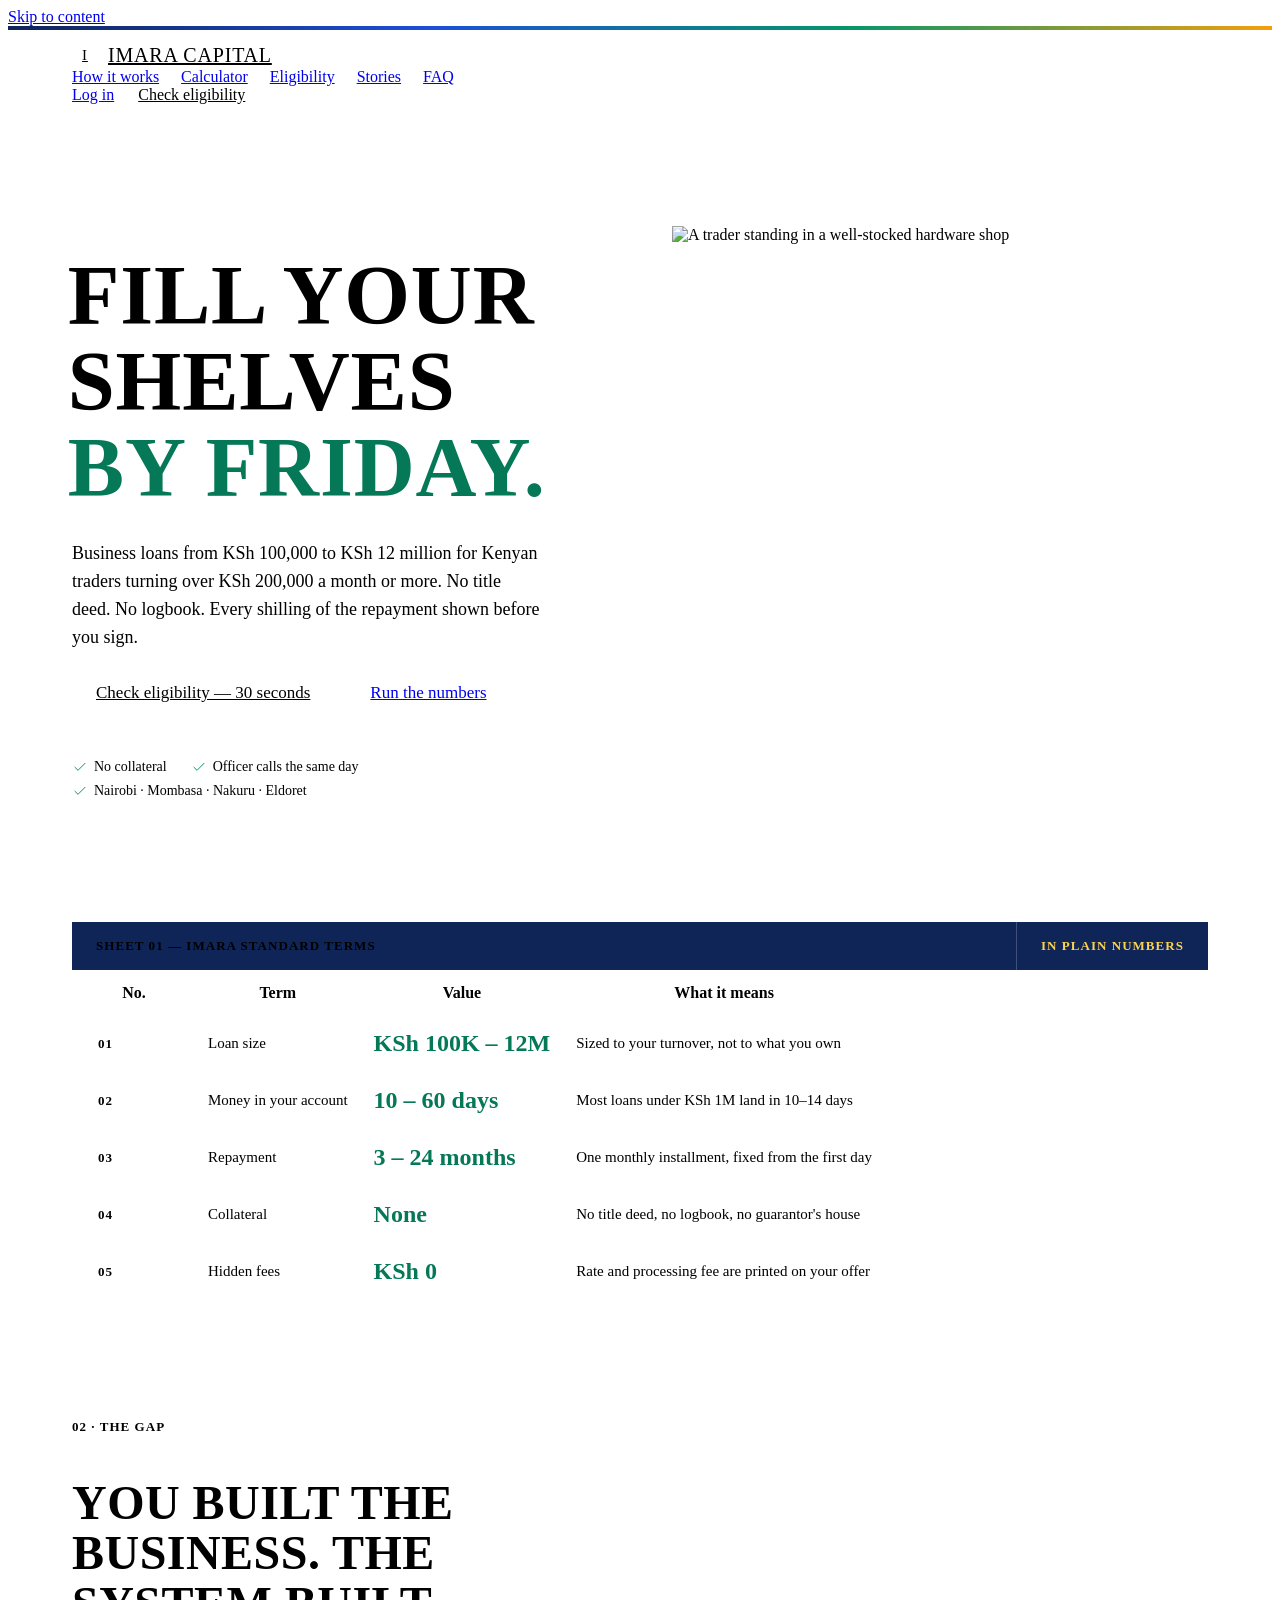
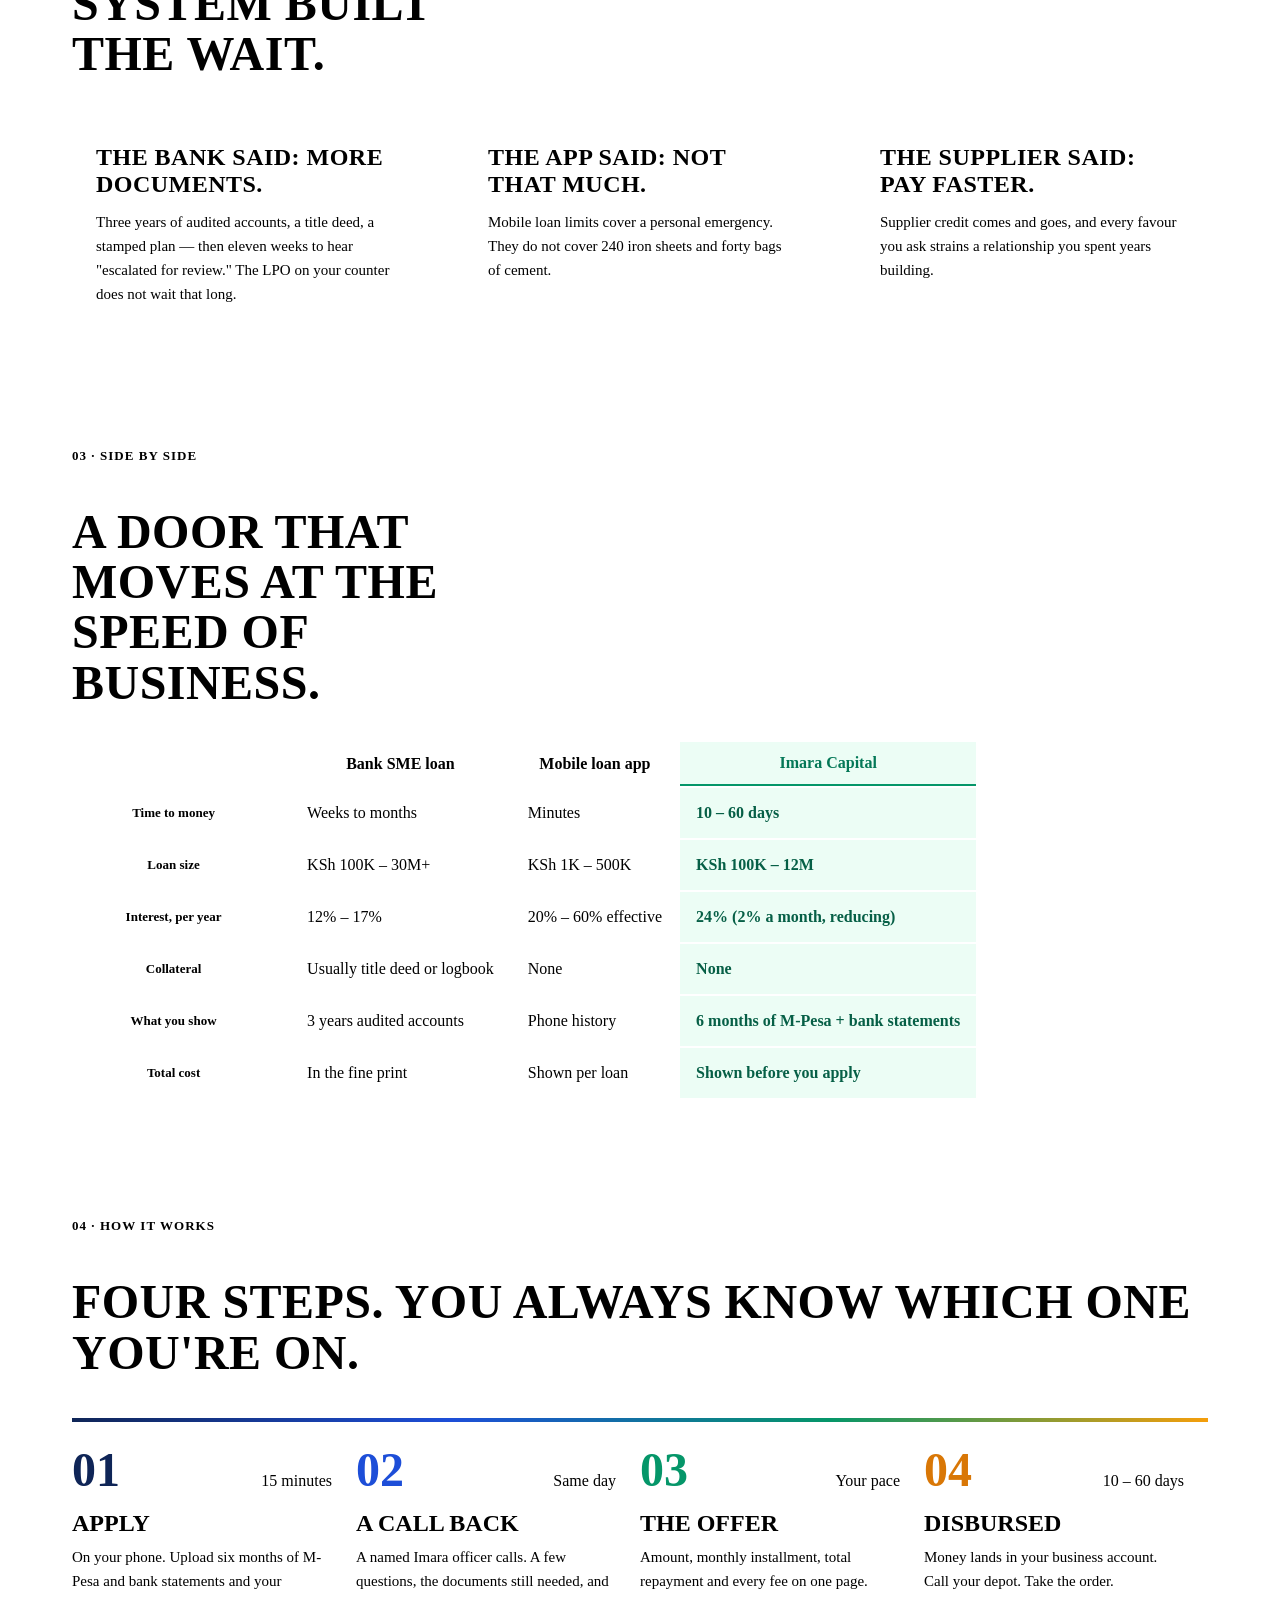
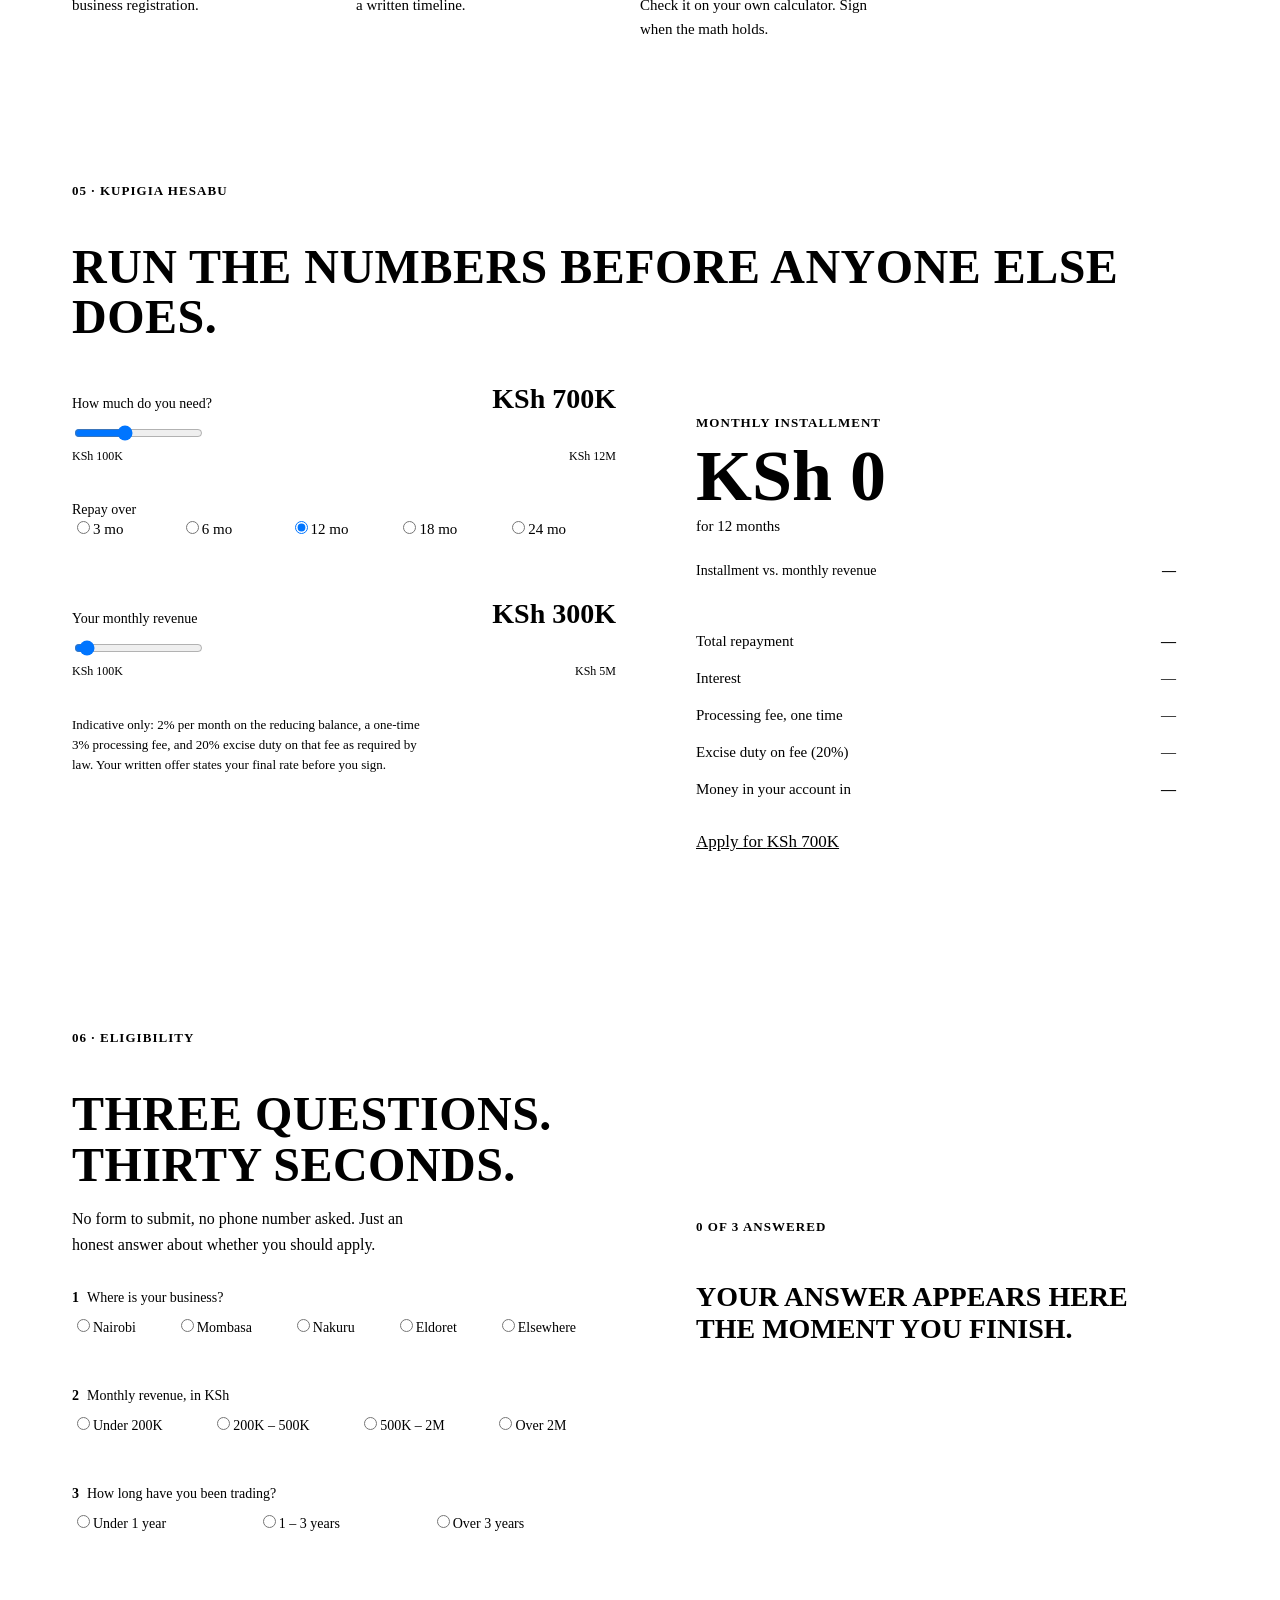
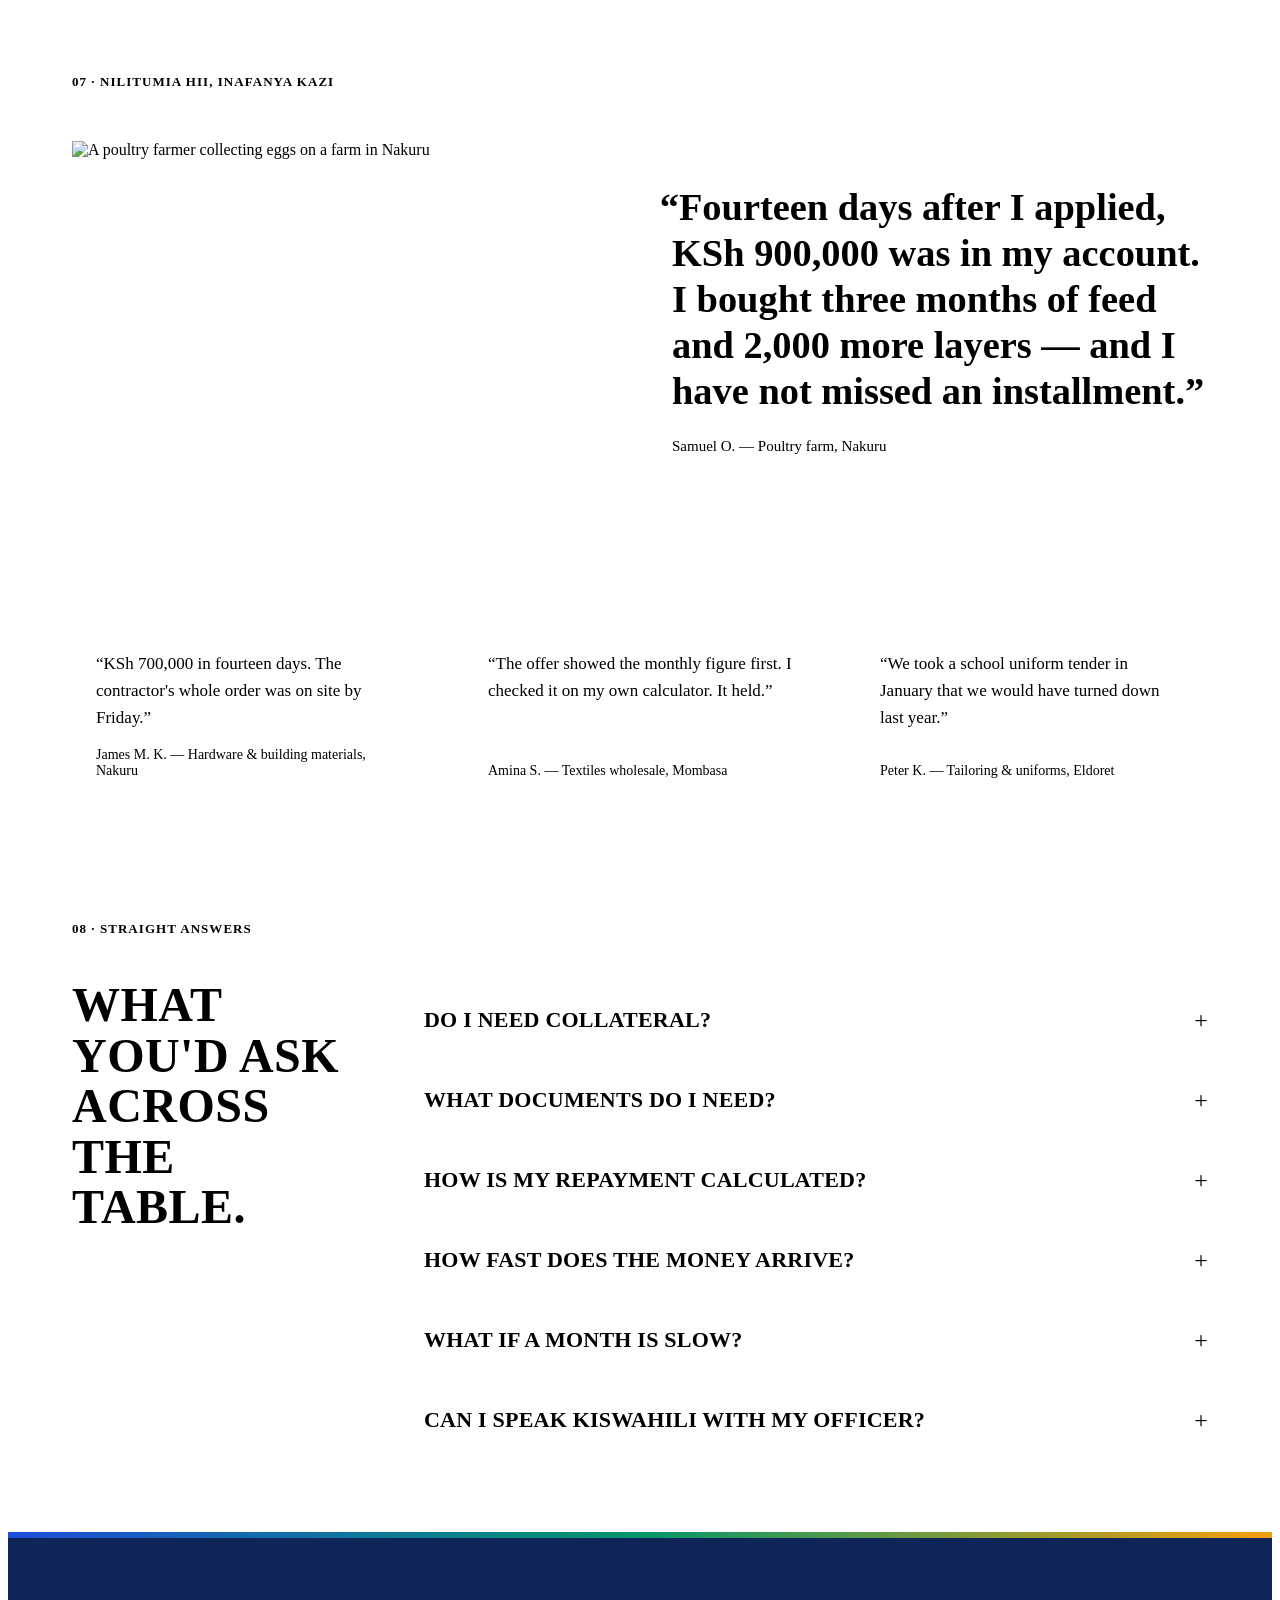
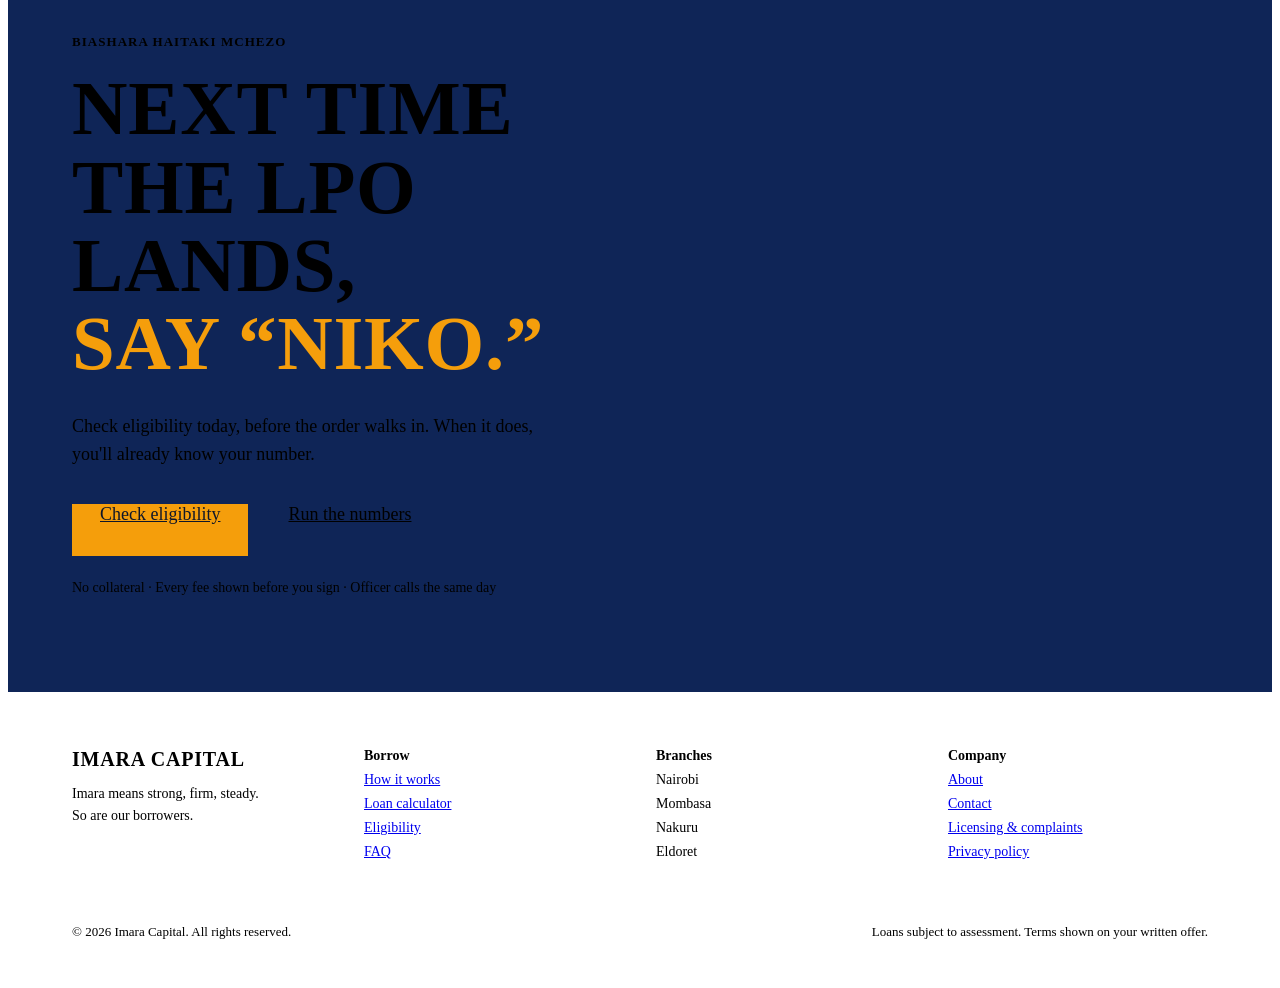
==== public/index.html @ 8fe32e84 "Add Imara Capital landing page for Netlify Static build of the "Imara Capital Landing" Claude Design" ====
<!doctype html>
<html lang="en-KE">
<head>
<meta charset="utf-8">
<meta name="viewport" content="width=device-width, initial-scale=1">
<title>Imara Capital — Business loans for Kenyan SMEs</title>
<meta name="description" content="Business loans from KSh 100,000 to KSh 12 million for Kenyan traders. No title deed, no logbook. Money in 10–60 days, every fee shown before you sign.">
<meta name="theme-color" content="#0F2557">
<link rel="icon" href="/favicon.svg" type="image/svg+xml">
<meta property="og:type" content="website">
<meta property="og:site_name" content="Imara Capital">
<meta property="og:title" content="Imara Capital — Fill your shelves by Friday">
<meta property="og:description" content="Business loans from KSh 100,000 to KSh 12 million for Kenyan traders. No collateral. Every fee shown before you sign.">
<meta property="og:image" content="/assets/img/story.jpg">
<meta name="twitter:card" content="summary_large_image">
<link rel="preconnect" href="https://fonts.googleapis.com">
<link rel="preconnect" href="https://fonts.gstatic.com" crossorigin>
<link rel="stylesheet" href="https://fonts.googleapis.com/css2?family=Barlow:wght@400;500;700&family=Barlow+Condensed:wght@400;600&display=swap">
<link rel="stylesheet" href="/assets/css/industry.css">
<link rel="stylesheet" href="/assets/css/site.css">
<script src="/assets/js/main.js" defer></script>
</head>
<body>
<a class="skip-link" href="#main">Skip to content</a>
<div aria-hidden="true" style="height:4px;background:linear-gradient(90deg,#0F2557,#1D4ED8,#059669,#F59E0B)"></div>
<header>
<nav class="nav" aria-label="Main navigation" style="position:sticky;top:0;z-index:20;background:var(--color-bg);border-bottom:1px solid var(--color-divider);flex-wrap:wrap;row-gap:8px;padding:12px clamp(20px,5vw,72px)">
  <a href="#main" class="nav-brand" style="display:flex;align-items:center;gap:10px;font-size:20px;letter-spacing:0.04em;text-transform:uppercase;color:var(--color-text)">
    <span aria-hidden="true" style="display:grid;place-items:center;width:26px;height:26px;border:1px solid var(--color-text);font-size:15px;line-height:1">I</span>
    <span>Imara Capital</span>
  </a>
  <div style="display:flex;flex-wrap:wrap;gap:6px 22px;align-items:center">
    <a href="#how">How it works</a>
    <a href="#calculator">Calculator</a>
    <a href="#eligibility">Eligibility</a>
    <a href="#stories">Stories</a>
    <a href="#faq">FAQ</a>
  </div>
  <div style="display:flex;gap:8px;align-items:center">
    <a href="#" class="btn btn-ghost" style="min-height:40px">Log in</a>
    <a href="#eligibility" class="btn btn-primary blueprint" style="min-height:40px;color:var(--color-bg);padding-inline:16px"><i class="corner tl"></i><i class="corner tr"></i><i class="corner bl"></i><i class="corner br"></i>Check eligibility</a>
  </div>
</nav>
</header>

<main id="main" style="max-width:1200px;margin:0 auto;padding:0 clamp(20px,5vw,72px)">

  <section id="top" style="scroll-margin-top:80px;display:grid;grid-template-columns:repeat(auto-fit,minmax(min(100%,440px),1fr));gap:48px clamp(32px,5vw,80px);align-items:center;padding:88px 0 72px">
    <div>
      <h1 style="font-family:var(--font-heading);font-weight:600;font-size:clamp(46px,6.6vw,92px);line-height:1.02;letter-spacing:0.01em;text-transform:uppercase;margin:0 0 0 -0.05em">
        <span style="display:block">Fill your shelves</span>
        <span style="display:block;color:#047857">by Friday.</span>
      </h1>
      <p style="font-size:18px;line-height:28px;max-width:52ch;margin:28px 0 0;color:color-mix(in srgb,var(--color-text) 82%,transparent)">Business loans from KSh 100,000 to KSh 12 million for Kenyan traders turning over KSh 200,000 a month or more. No title deed. No logbook. Every shilling of the repayment shown before you sign.</p>
      <div style="display:flex;flex-wrap:wrap;gap:12px;margin-top:32px">
        <a href="#eligibility" class="btn btn-primary blueprint" style="min-height:48px;font-size:17px;padding:0 24px;color:var(--color-bg)"><i class="corner tl"></i><i class="corner tr"></i><i class="corner bl"></i><i class="corner br"></i>Check eligibility — 30 seconds</a>
        <a href="#calculator" class="btn btn-secondary" style="min-height:48px;font-size:17px;padding:0 24px">Run the numbers</a>
      </div>
      <ul style="list-style:none;padding:0;margin:28px 0 0;display:flex;flex-wrap:wrap;gap:8px 24px;font-size:14px;color:color-mix(in srgb,var(--color-text) 72%,transparent)">
        <li style="display:flex;align-items:center;gap:6px"><svg width="16" height="16" viewBox="0 0 24 24" fill="none" stroke="#059669" stroke-width="1.5" aria-hidden="true"><path d="M20 6 9 17l-5-5"></path></svg>No collateral</li>
        <li style="display:flex;align-items:center;gap:6px"><svg width="16" height="16" viewBox="0 0 24 24" fill="none" stroke="#059669" stroke-width="1.5" aria-hidden="true"><path d="M20 6 9 17l-5-5"></path></svg>Officer calls the same day</li>
        <li style="display:flex;align-items:center;gap:6px"><svg width="16" height="16" viewBox="0 0 24 24" fill="none" stroke="#059669" stroke-width="1.5" aria-hidden="true"><path d="M20 6 9 17l-5-5"></path></svg>Nairobi · Mombasa · Nakuru · Eldoret</li>
      </ul>
    </div>
    <figure class="blueprint" style="margin:0;aspect-ratio:4/5;max-height:600px">
      <picture><source srcset="/assets/img/hero.webp" type="image/webp"><img src="/assets/img/hero.jpg" alt="A trader standing in a well-stocked hardware shop" width="866" height="1390" class="cover-img" fetchpriority="high"></picture>
      <i class="corner tl" style="pointer-events:none"></i><i class="corner tr" style="pointer-events:none"></i><i class="corner bl" style="pointer-events:none"></i><i class="corner br" style="pointer-events:none"></i>
    </figure>
  </section>

  <section aria-label="Imara standard terms" style="padding:24px 0 72px">
    <div class="blueprint">
      <i class="corner tl"></i><i class="corner tr"></i><i class="corner bl"></i><i class="corner br"></i>
      <header style="display:flex;flex-wrap:wrap;background:#0F2557;color:var(--color-bg);font-size:13px;line-height:24px;letter-spacing:0.08em;text-transform:uppercase;font-weight:600">
        <span style="flex:1;min-width:18ch;padding:12px 24px">Sheet 01 — Imara standard terms</span>
        <span style="padding:12px 24px;border-left:1px solid rgba(255,255,255,0.2);color:#FCD34D">In plain numbers</span>
      </header>
      <div style="overflow-x:auto">
        <table class="table" style="min-width:640px">
          <thead><tr><th scope="col" style="padding:12px 24px;width:72px">No.</th><th scope="col" style="padding:12px 12px">Term</th><th scope="col" style="padding:12px 12px">Value</th><th scope="col" style="padding:12px 24px 12px 12px">What it means</th></tr></thead>
          <tbody>
            <tr><td style="padding:14px 24px;font-size:13px;font-weight:600;letter-spacing:0.08em;color:var(--color-accent-700)">01</td><td style="padding:14px 12px;font-size:15px">Loan size</td><td style="padding:14px 12px;font-family:var(--font-heading);font-weight:600;font-size:24px;white-space:nowrap;color:#047857">KSh 100K – 12M</td><td style="padding:14px 24px 14px 12px;font-size:15px;color:color-mix(in srgb,var(--color-text) 78%,transparent)">Sized to your turnover, not to what you own</td></tr>
            <tr><td style="padding:14px 24px;font-size:13px;font-weight:600;letter-spacing:0.08em;color:var(--color-accent-700)">02</td><td style="padding:14px 12px;font-size:15px">Money in your account</td><td style="padding:14px 12px;font-family:var(--font-heading);font-weight:600;font-size:24px;white-space:nowrap;color:#047857">10 – 60 days</td><td style="padding:14px 24px 14px 12px;font-size:15px;color:color-mix(in srgb,var(--color-text) 78%,transparent)">Most loans under KSh 1M land in 10–14 days</td></tr>
            <tr><td style="padding:14px 24px;font-size:13px;font-weight:600;letter-spacing:0.08em;color:var(--color-accent-700)">03</td><td style="padding:14px 12px;font-size:15px">Repayment</td><td style="padding:14px 12px;font-family:var(--font-heading);font-weight:600;font-size:24px;white-space:nowrap;color:#047857">3 – 24 months</td><td style="padding:14px 24px 14px 12px;font-size:15px;color:color-mix(in srgb,var(--color-text) 78%,transparent)">One monthly installment, fixed from the first day</td></tr>
            <tr><td style="padding:14px 24px;font-size:13px;font-weight:600;letter-spacing:0.08em;color:var(--color-accent-700)">04</td><td style="padding:14px 12px;font-size:15px">Collateral</td><td style="padding:14px 12px;font-family:var(--font-heading);font-weight:600;font-size:24px;white-space:nowrap;color:#047857">None</td><td style="padding:14px 24px 14px 12px;font-size:15px;color:color-mix(in srgb,var(--color-text) 78%,transparent)">No title deed, no logbook, no guarantor's house</td></tr>
            <tr><td style="padding:14px 24px;font-size:13px;font-weight:600;letter-spacing:0.08em;color:var(--color-accent-700);border-bottom:0">05</td><td style="padding:14px 12px;font-size:15px;border-bottom:0">Hidden fees</td><td style="padding:14px 12px;font-family:var(--font-heading);font-weight:600;font-size:24px;white-space:nowrap;border-bottom:0;color:#047857">KSh 0</td><td style="padding:14px 24px 14px 12px;font-size:15px;color:color-mix(in srgb,var(--color-text) 78%,transparent);border-bottom:0">Rate and processing fee are printed on your offer</td></tr>
          </tbody>
        </table>
      </div>
    </div>
  </section>

  <section style="padding:48px 0 72px">
    <span style="display:block;font-size:13px;line-height:12px;letter-spacing:0.08em;text-transform:uppercase;font-weight:600;color:var(--color-accent-700);margin:0 0 12px">02 · The gap</span>
    <div style="height:1px;background:var(--color-divider);margin:0 0 32px"></div>
    <h2 style="font-size:clamp(32px,4vw,48px);line-height:1.05;text-transform:uppercase;letter-spacing:0.01em;max-width:18ch;margin:0 0 40px">You built the business. The system built the wait.</h2>
    <div style="display:grid;grid-template-columns:repeat(auto-fit,minmax(min(100%,280px),1fr));gap:40px">
      <div class="blueprint" style="padding:24px">
        <i class="corner tl"></i><i class="corner tr"></i><i class="corner bl"></i><i class="corner br"></i>
        <h3 style="font-size:24px;text-transform:uppercase;letter-spacing:0.02em;margin:0 0 12px">The bank said: more documents.</h3>
        <p style="margin:0;font-size:15px;line-height:24px;color:color-mix(in srgb,var(--color-text) 78%,transparent)">Three years of audited accounts, a title deed, a stamped plan — then eleven weeks to hear "escalated for review." The LPO on your counter does not wait that long.</p>
      </div>
      <div class="blueprint" style="padding:24px">
        <i class="corner tl"></i><i class="corner tr"></i><i class="corner bl"></i><i class="corner br"></i>
        <h3 style="font-size:24px;text-transform:uppercase;letter-spacing:0.02em;margin:0 0 12px">The app said: not that much.</h3>
        <p style="margin:0;font-size:15px;line-height:24px;color:color-mix(in srgb,var(--color-text) 78%,transparent)">Mobile loan limits cover a personal emergency. They do not cover 240 iron sheets and forty bags of cement.</p>
      </div>
      <div class="blueprint" style="padding:24px">
        <i class="corner tl"></i><i class="corner tr"></i><i class="corner bl"></i><i class="corner br"></i>
        <h3 style="font-size:24px;text-transform:uppercase;letter-spacing:0.02em;margin:0 0 12px">The supplier said: pay faster.</h3>
        <p style="margin:0;font-size:15px;line-height:24px;color:color-mix(in srgb,var(--color-text) 78%,transparent)">Supplier credit comes and goes, and every favour you ask strains a relationship you spent years building.</p>
      </div>
    </div>
  </section>

  <section style="padding:48px 0 72px">
    <span style="display:block;font-size:13px;line-height:12px;letter-spacing:0.08em;text-transform:uppercase;font-weight:600;color:var(--color-accent-700);margin:0 0 12px">03 · Side by side</span>
    <div style="height:1px;background:var(--color-divider);margin:0 0 32px"></div>
    <h2 style="font-size:clamp(32px,4vw,48px);line-height:1.05;text-transform:uppercase;letter-spacing:0.01em;max-width:20ch;margin:0 0 32px">A door that moves at the speed of business.</h2>
    <div style="overflow-x:auto">
      <table class="table" style="min-width:680px">
        <thead><tr><th scope="col" style="padding:12px 16px 12px 0;width:24%"></th><th scope="col" style="padding:12px 16px">Bank SME loan</th><th scope="col" style="padding:12px 16px">Mobile loan app</th><th scope="col" style="padding:12px 16px;color:#047857;border-bottom:2px solid #059669;background:#ECFDF5">Imara Capital</th></tr></thead>
        <tbody>
          <tr><th scope="row" style="padding:16px 16px 16px 0;font-size:13px;border-bottom:1px solid color-mix(in srgb,var(--color-text) 8%,transparent)">Time to money</th><td style="padding:16px">Weeks to months</td><td style="padding:16px">Minutes</td><td style="padding:16px;font-weight:700;color:#065F46;background:#ECFDF5">10 – 60 days</td></tr>
          <tr><th scope="row" style="padding:16px 16px 16px 0;font-size:13px;border-bottom:1px solid color-mix(in srgb,var(--color-text) 8%,transparent)">Loan size</th><td style="padding:16px">KSh 100K – 30M+</td><td style="padding:16px">KSh 1K – 500K</td><td style="padding:16px;font-weight:700;color:#065F46;background:#ECFDF5">KSh 100K – 12M</td></tr>
          <tr><th scope="row" style="padding:16px 16px 16px 0;font-size:13px;border-bottom:1px solid color-mix(in srgb,var(--color-text) 8%,transparent)">Interest, per year</th><td style="padding:16px">12% – 17%</td><td style="padding:16px">20% – 60% effective</td><td style="padding:16px;font-weight:700;color:#065F46;background:#ECFDF5">24% (2% a month, reducing)</td></tr>
          <tr><th scope="row" style="padding:16px 16px 16px 0;font-size:13px;border-bottom:1px solid color-mix(in srgb,var(--color-text) 8%,transparent)">Collateral</th><td style="padding:16px">Usually title deed or logbook</td><td style="padding:16px">None</td><td style="padding:16px;font-weight:700;color:#065F46;background:#ECFDF5">None</td></tr>
          <tr><th scope="row" style="padding:16px 16px 16px 0;font-size:13px;border-bottom:1px solid color-mix(in srgb,var(--color-text) 8%,transparent)">What you show</th><td style="padding:16px">3 years audited accounts</td><td style="padding:16px">Phone history</td><td style="padding:16px;font-weight:700;color:#065F46;background:#ECFDF5">6 months of M-Pesa + bank statements</td></tr>
          <tr><th scope="row" style="padding:16px 16px 16px 0;font-size:13px;border-bottom:0">Total cost</th><td style="padding:16px;border-bottom:0">In the fine print</td><td style="padding:16px;border-bottom:0">Shown per loan</td><td style="padding:16px;font-weight:700;color:#065F46;background:#ECFDF5;border-bottom:0">Shown before you apply</td></tr>
        </tbody>
      </table>
    </div>
  </section>

  <section id="how" style="padding:48px 0 72px;scroll-margin-top:80px">
    <span style="display:block;font-size:13px;line-height:12px;letter-spacing:0.08em;text-transform:uppercase;font-weight:600;color:var(--color-accent-700);margin:0 0 12px">04 · How it works</span>
    <div style="height:1px;background:var(--color-divider);margin:0 0 32px"></div>
    <h2 style="font-size:clamp(32px,4vw,48px);line-height:1.05;text-transform:uppercase;letter-spacing:0.01em;margin:0 0 40px">Four steps. You always know which one you're on.</h2>
    <div aria-hidden="true" style="height:4px;background:linear-gradient(90deg,#0F2557,#1D4ED8,#059669,#F59E0B)"></div>
    <ol style="list-style:none;padding:0;margin:0;display:grid;grid-template-columns:repeat(auto-fit,minmax(min(100%,230px),1fr))">
      <li style="padding:24px 24px 24px 0;border-bottom:1px solid var(--color-divider)">
        <div style="display:flex;justify-content:space-between;align-items:baseline;margin-bottom:16px"><span style="font-family:var(--font-heading);font-weight:600;font-size:48px;line-height:1;color:#0F2557">01</span><span class="tag tag-accent">15 minutes</span></div>
        <h3 style="font-size:24px;text-transform:uppercase;margin:0 0 8px">Apply</h3>
        <p style="margin:0;font-size:15px;line-height:24px;color:color-mix(in srgb,var(--color-text) 78%,transparent)">On your phone. Upload six months of M-Pesa and bank statements and your business registration.</p>
      </li>
      <li style="padding:24px 24px 24px 0;border-bottom:1px solid var(--color-divider)">
        <div style="display:flex;justify-content:space-between;align-items:baseline;margin-bottom:16px"><span style="font-family:var(--font-heading);font-weight:600;font-size:48px;line-height:1;color:#1D4ED8">02</span><span class="tag tag-accent">Same day</span></div>
        <h3 style="font-size:24px;text-transform:uppercase;margin:0 0 8px">A call back</h3>
        <p style="margin:0;font-size:15px;line-height:24px;color:color-mix(in srgb,var(--color-text) 78%,transparent)">A named Imara officer calls. A few questions, the documents still needed, and a written timeline.</p>
      </li>
      <li style="padding:24px 24px 24px 0;border-bottom:1px solid var(--color-divider)">
        <div style="display:flex;justify-content:space-between;align-items:baseline;margin-bottom:16px"><span style="font-family:var(--font-heading);font-weight:600;font-size:48px;line-height:1;color:#059669">03</span><span class="tag tag-accent">Your pace</span></div>
        <h3 style="font-size:24px;text-transform:uppercase;margin:0 0 8px">The offer</h3>
        <p style="margin:0;font-size:15px;line-height:24px;color:color-mix(in srgb,var(--color-text) 78%,transparent)">Amount, monthly installment, total repayment and every fee on one page. Check it on your own calculator. Sign when the math holds.</p>
      </li>
      <li style="padding:24px 24px 24px 0;border-bottom:1px solid var(--color-divider)">
        <div style="display:flex;justify-content:space-between;align-items:baseline;margin-bottom:16px"><span style="font-family:var(--font-heading);font-weight:600;font-size:48px;line-height:1;color:#D97706">04</span><span class="tag tag-accent">10 – 60 days</span></div>
        <h3 style="font-size:24px;text-transform:uppercase;margin:0 0 8px">Disbursed</h3>
        <p style="margin:0;font-size:15px;line-height:24px;color:color-mix(in srgb,var(--color-text) 78%,transparent)">Money lands in your business account. Call your depot. Take the order.</p>
      </li>
    </ol>
  </section>

  <section id="calculator" style="padding:48px 0 72px;scroll-margin-top:80px">
    <span style="display:block;font-size:13px;line-height:12px;letter-spacing:0.08em;text-transform:uppercase;font-weight:600;color:var(--color-accent-700);margin:0 0 12px">05 · Kupigia hesabu</span>
    <div style="height:1px;background:var(--color-divider);margin:0 0 32px"></div>
    <h2 style="font-size:clamp(32px,4vw,48px);line-height:1.05;text-transform:uppercase;letter-spacing:0.01em;margin:0 0 40px">Run the numbers before anyone else does.</h2>
    <div style="display:grid;grid-template-columns:repeat(auto-fit,minmax(min(100%,400px),1fr));gap:48px">
      <div style="display:flex;flex-direction:column;gap:36px">
        <div class="field">
          <div style="display:flex;justify-content:space-between;align-items:baseline;gap:12px;margin-bottom:8px">
            <label for="amt" style="font-size:14px;margin:0;color:color-mix(in srgb,var(--color-text) 75%,transparent)">How much do you need?</label>
            <span style="font-family:var(--font-heading);font-weight:600;font-size:28px;font-variant-numeric:tabular-nums"><output id="amt-label" for="amt">KSh 700K</output></span>
          </div>
          <input id="amt" type="range" min="0" max="21" step="1" value="8" aria-valuetext="KSh 700K">
          <div style="display:flex;justify-content:space-between;font-size:12px;color:color-mix(in srgb,var(--color-text) 65%,transparent);margin-top:4px"><span>KSh 100K</span><span>KSh 12M</span></div>
        </div>
        <div class="field">
          <label style="font-size:14px;margin:0 0 10px;color:color-mix(in srgb,var(--color-text) 75%,transparent)">Repay over</label>
          <div class="seg" role="radiogroup" aria-label="Repayment period" style="display:flex;flex-wrap:wrap">
            <label class="seg-opt" style="flex:1;justify-content:center;min-height:44px;font-size:15px"><input type="radio" name="term" value="3">3 mo</label><label class="seg-opt" style="flex:1;justify-content:center;min-height:44px;font-size:15px"><input type="radio" name="term" value="6">6 mo</label><label class="seg-opt" style="flex:1;justify-content:center;min-height:44px;font-size:15px"><input type="radio" name="term" value="12" checked>12 mo</label><label class="seg-opt" style="flex:1;justify-content:center;min-height:44px;font-size:15px"><input type="radio" name="term" value="18">18 mo</label><label class="seg-opt" style="flex:1;justify-content:center;min-height:44px;font-size:15px"><input type="radio" name="term" value="24">24 mo</label>
          </div>
        </div>
        <div class="field">
          <div style="display:flex;justify-content:space-between;align-items:baseline;gap:12px;margin-bottom:8px">
            <label for="rev" style="font-size:14px;margin:0;color:color-mix(in srgb,var(--color-text) 75%,transparent)">Your monthly revenue</label>
            <span style="font-family:var(--font-heading);font-weight:600;font-size:28px;font-variant-numeric:tabular-nums"><output id="rev-label" for="rev">KSh 300K</output></span>
          </div>
          <input id="rev" type="range" min="100000" max="5000000" step="10000" value="300000" aria-valuetext="KSh 300K">
          <div style="display:flex;justify-content:space-between;font-size:12px;color:color-mix(in srgb,var(--color-text) 65%,transparent);margin-top:4px"><span>KSh 100K</span><span>KSh 5M</span></div>
        </div>
        <p style="margin:0;font-size:13px;line-height:20px;color:color-mix(in srgb,var(--color-text) 70%,transparent);max-width:56ch">Indicative only: <span id="rate-label">2%</span> per month on the reducing balance, a one-time <span id="fee-label">3%</span> processing fee, and 20% excise duty on that fee as required by law. Your written offer states your final rate before you sign.</p>
      </div>

      <div class="blueprint" aria-live="polite" style="padding:32px;display:flex;flex-direction:column">
        <i class="corner tl"></i><i class="corner tr"></i><i class="corner bl"></i><i class="corner br"></i>
        <span style="font-size:13px;letter-spacing:0.08em;text-transform:uppercase;font-weight:600;color:color-mix(in srgb,var(--color-text) 70%,transparent)">Monthly installment</span>
        <span style="font-family:var(--font-heading);font-weight:600;font-size:clamp(48px,6vw,72px);line-height:1.05;font-variant-numeric:tabular-nums;margin:8px 0 4px" id="out-monthly">KSh 0</span>
        <span style="font-size:15px;color:color-mix(in srgb,var(--color-text) 75%,transparent)">for <span id="out-term">12 months</span></span>
        <div style="margin:28px 0 8px;display:flex;justify-content:space-between;font-size:14px"><span>Installment vs. monthly revenue</span><strong style="font-variant-numeric:tabular-nums" id="out-fit">—</strong></div>
        <div style="height:8px;border:1px solid var(--color-divider);position:relative"><div id="fit-bar" style="position:absolute;inset:0 auto 0 0;background:#059669;width:0%;transition:width 200ms ease-out,background 200ms"></div></div>
        <dl style="margin:28px 0 0;display:grid;grid-template-columns:1fr auto;font-size:15px">
          <dt style="padding:10px 0;border-top:1px solid var(--color-divider)">Total repayment</dt><dd style="margin:0;padding:10px 0;border-top:1px solid var(--color-divider);font-weight:700;font-variant-numeric:tabular-nums;text-align:right" id="out-total">—</dd>
          <dt style="padding:10px 0;border-top:1px solid var(--color-divider)">Interest</dt><dd style="margin:0;padding:10px 0;border-top:1px solid var(--color-divider);font-variant-numeric:tabular-nums;text-align:right" id="out-interest">—</dd>
          <dt style="padding:10px 0;border-top:1px solid var(--color-divider)">Processing fee, one time</dt><dd style="margin:0;padding:10px 0;border-top:1px solid var(--color-divider);font-variant-numeric:tabular-nums;text-align:right" id="out-fee">—</dd>
          <dt style="padding:10px 0;border-top:1px solid var(--color-divider)">Excise duty on fee (20%)</dt><dd style="margin:0;padding:10px 0;border-top:1px solid var(--color-divider);font-variant-numeric:tabular-nums;text-align:right" id="out-excise">—</dd>
          <dt style="padding:10px 0;border-top:1px solid var(--color-divider)">Money in your account in</dt><dd style="margin:0;padding:10px 0;border-top:1px solid var(--color-divider);font-weight:700;text-align:right" id="out-days">—</dd>
        </dl>
        <a href="#eligibility" id="calc-apply" class="btn btn-primary blueprint" style="margin-top:24px;min-height:48px;font-size:17px;color:var(--color-bg)"><i class="corner tl"></i><i class="corner tr"></i><i class="corner bl"></i><i class="corner br"></i>Apply for <span id="apply-amt">KSh 700K</span></a>
      </div>
    </div>
  </section>

  <section id="eligibility" style="padding:48px 0 72px;scroll-margin-top:80px">
    <span style="display:block;font-size:13px;line-height:12px;letter-spacing:0.08em;text-transform:uppercase;font-weight:600;color:var(--color-accent-700);margin:0 0 12px">06 · Eligibility</span>
    <div style="height:1px;background:var(--color-divider);margin:0 0 32px"></div>
    <div style="display:grid;grid-template-columns:repeat(auto-fit,minmax(min(100%,400px),1fr));gap:48px;align-items:start">
      <div>
        <h2 style="font-size:clamp(32px,4vw,48px);line-height:1.05;text-transform:uppercase;letter-spacing:0.01em;margin:0 0 16px">Three questions. Thirty seconds.</h2>
        <p style="margin:0 0 32px;font-size:16px;line-height:26px;max-width:46ch;color:color-mix(in srgb,var(--color-text) 78%,transparent)">No form to submit, no phone number asked. Just an honest answer about whether you should apply.</p>
        <div style="display:flex;flex-direction:column;gap:28px">
          <div>
            <div style="font-size:14px;margin-bottom:10px"><strong style="color:var(--color-accent-700);margin-right:8px">1</strong>Where is your business?</div>
            <div class="seg" role="radiogroup" aria-label="Business location" style="display:flex;flex-wrap:wrap">
              <label class="seg-opt" style="flex:1 1 auto;justify-content:center;min-height:44px;font-size:14px"><input type="radio" name="loc" value="0">Nairobi</label><label class="seg-opt" style="flex:1 1 auto;justify-content:center;min-height:44px;font-size:14px"><input type="radio" name="loc" value="1">Mombasa</label><label class="seg-opt" style="flex:1 1 auto;justify-content:center;min-height:44px;font-size:14px"><input type="radio" name="loc" value="2">Nakuru</label><label class="seg-opt" style="flex:1 1 auto;justify-content:center;min-height:44px;font-size:14px"><input type="radio" name="loc" value="3">Eldoret</label><label class="seg-opt" style="flex:1 1 auto;justify-content:center;min-height:44px;font-size:14px"><input type="radio" name="loc" value="4">Elsewhere</label>
            </div>
          </div>
          <div>
            <div style="font-size:14px;margin-bottom:10px"><strong style="color:var(--color-accent-700);margin-right:8px">2</strong>Monthly revenue, in KSh</div>
            <div class="seg" role="radiogroup" aria-label="Monthly revenue" style="display:flex;flex-wrap:wrap">
              <label class="seg-opt" style="flex:1 1 auto;justify-content:center;min-height:44px;font-size:14px"><input type="radio" name="revband" value="0">Under 200K</label><label class="seg-opt" style="flex:1 1 auto;justify-content:center;min-height:44px;font-size:14px"><input type="radio" name="revband" value="1">200K – 500K</label><label class="seg-opt" style="flex:1 1 auto;justify-content:center;min-height:44px;font-size:14px"><input type="radio" name="revband" value="2">500K – 2M</label><label class="seg-opt" style="flex:1 1 auto;justify-content:center;min-height:44px;font-size:14px"><input type="radio" name="revband" value="3">Over 2M</label>
            </div>
          </div>
          <div>
            <div style="font-size:14px;margin-bottom:10px"><strong style="color:var(--color-accent-700);margin-right:8px">3</strong>How long have you been trading?</div>
            <div class="seg" role="radiogroup" aria-label="Time in operation" style="display:flex;flex-wrap:wrap">
              <label class="seg-opt" style="flex:1 1 auto;justify-content:center;min-height:44px;font-size:14px"><input type="radio" name="age" value="0">Under 1 year</label><label class="seg-opt" style="flex:1 1 auto;justify-content:center;min-height:44px;font-size:14px"><input type="radio" name="age" value="1">1 – 3 years</label><label class="seg-opt" style="flex:1 1 auto;justify-content:center;min-height:44px;font-size:14px"><input type="radio" name="age" value="2">Over 3 years</label>
            </div>
          </div>
        </div>
      </div>

      <div class="blueprint" aria-live="polite" style="padding:32px;min-height:320px;display:flex;flex-direction:column;justify-content:center">
        <i class="corner tl"></i><i class="corner tr"></i><i class="corner bl"></i><i class="corner br"></i>
        <div id="elig-pending">
          <span style="font-size:13px;letter-spacing:0.08em;text-transform:uppercase;font-weight:600;color:color-mix(in srgb,var(--color-text) 70%,transparent)"><span id="elig-count">0</span> of 3 answered</span>
          <div style="display:flex;gap:6px;margin:16px 0 24px"><span class="elig-dot" style="flex:1;height:6px;border:1px solid var(--color-accent);background:transparent"></span><span class="elig-dot" style="flex:1;height:6px;border:1px solid var(--color-accent);background:transparent"></span><span class="elig-dot" style="flex:1;height:6px;border:1px solid var(--color-accent);background:transparent"></span></div>
          <p style="margin:0;font-family:var(--font-heading);font-weight:600;font-size:28px;line-height:1.15;text-transform:uppercase">Your answer appears here the moment you finish.</p>
        </div>
        <div id="elig-ok" hidden>
          <span class="tag" style="align-self:flex-start;font-size:13px;font-weight:600;background:#DCFCE7;color:#166534">✓ You qualify to apply</span>
          <p style="margin:20px 0 4px;font-size:14px;color:color-mix(in srgb,var(--color-text) 72%,transparent)">Indicative limit for your turnover</p>
          <p style="margin:0;font-family:var(--font-heading);font-weight:600;font-size:clamp(44px,5vw,64px);line-height:1;color:#047857">Up to <span id="elig-limit">KSh 1.5M</span></p>
          <p style="margin:20px 0 0;font-size:15px;line-height:24px;color:color-mix(in srgb,var(--color-text) 78%,transparent)">Have six months of M-Pesa and bank statements, your business registration and your ID ready. An officer in <span id="elig-city">your city</span> calls the same business day.</p>
          <button type="button" id="start-app" class="btn btn-primary blueprint" style="margin-top:24px;min-height:48px;font-size:17px;color:var(--color-bg)"><i class="corner tl"></i><i class="corner tr"></i><i class="corner bl"></i><i class="corner br"></i>Start my application</button>
        </div>
        <div id="elig-no" hidden>
          <span class="tag tag-neutral" style="align-self:flex-start;font-size:13px;font-weight:600" id="elig-no-tag"></span>
          <p style="margin:20px 0 12px;font-family:var(--font-heading);font-weight:600;font-size:32px;line-height:1.1;text-transform:uppercase" id="elig-no-title"></p>
          <p style="margin:0;font-size:15px;line-height:24px;color:color-mix(in srgb,var(--color-text) 78%,transparent)" id="elig-no-body"></p>
          <button type="button" id="elig-reset" class="btn btn-secondary" style="margin-top:24px;min-height:44px;align-self:flex-start;padding:0 18px">Change my answers</button>
        </div>
      </div>
    </div>
  </section>

  <section id="stories" style="padding:48px 0 72px;scroll-margin-top:80px">
    <span style="display:block;font-size:13px;line-height:12px;letter-spacing:0.08em;text-transform:uppercase;font-weight:600;color:var(--color-accent-700);margin:0 0 12px">07 · Nilitumia hii, inafanya kazi</span>
    <div style="height:1px;background:var(--color-divider);margin:0 0 40px"></div>
    <div style="display:grid;grid-template-columns:repeat(auto-fit,minmax(min(100%,380px),1fr));gap:48px clamp(32px,5vw,80px);align-items:center">
      <figure class="blueprint" style="margin:0;aspect-ratio:3/2">
        <picture><source srcset="/assets/img/story.webp" type="image/webp"><img src="/assets/img/story.jpg" alt="A poultry farmer collecting eggs on a farm in Nakuru" width="603" height="400" class="cover-img" loading="lazy"></picture>
        <i class="corner tl" style="pointer-events:none"></i><i class="corner tr" style="pointer-events:none"></i><i class="corner bl" style="pointer-events:none"></i><i class="corner br" style="pointer-events:none"></i>
      </figure>
      <figure style="margin:0">
        <blockquote style="margin:0;font-family:var(--font-heading);font-weight:600;font-size:clamp(28px,3vw,40px);line-height:1.2;text-indent:-0.32em">“Fourteen days after I applied, KSh 900,000 was in my account. I bought three months of feed and 2,000 more layers — and I have not missed an installment.”</blockquote>
        <figcaption style="margin-top:24px;font-size:15px;color:color-mix(in srgb,var(--color-text) 72%,transparent)">Samuel O. — Poultry farm, Nakuru</figcaption>
      </figure>
    </div>
    <div style="display:grid;grid-template-columns:repeat(auto-fit,minmax(min(100%,280px),1fr));gap:40px;margin-top:64px">
      <figure class="blueprint" style="margin:0;padding:24px;display:flex;flex-direction:column;gap:16px">
        <i class="corner tl"></i><i class="corner tr"></i><i class="corner bl"></i><i class="corner br"></i>
        <blockquote style="margin:0;font-size:17px;line-height:27px">“KSh 700,000 in fourteen days. The contractor's whole order was on site by Friday.”</blockquote>
        <figcaption style="margin:auto 0 0;font-size:14px;color:color-mix(in srgb,var(--color-text) 72%,transparent)">James M. K. — Hardware &amp; building materials, Nakuru</figcaption>
      </figure>
      <figure class="blueprint" style="margin:0;padding:24px;display:flex;flex-direction:column;gap:16px">
        <i class="corner tl"></i><i class="corner tr"></i><i class="corner bl"></i><i class="corner br"></i>
        <blockquote style="margin:0;font-size:17px;line-height:27px">“The offer showed the monthly figure first. I checked it on my own calculator. It held.”</blockquote>
        <figcaption style="margin:auto 0 0;font-size:14px;color:color-mix(in srgb,var(--color-text) 72%,transparent)">Amina S. — Textiles wholesale, Mombasa</figcaption>
      </figure>
      <figure class="blueprint" style="margin:0;padding:24px;display:flex;flex-direction:column;gap:16px">
        <i class="corner tl"></i><i class="corner tr"></i><i class="corner bl"></i><i class="corner br"></i>
        <blockquote style="margin:0;font-size:17px;line-height:27px">“We took a school uniform tender in January that we would have turned down last year.”</blockquote>
        <figcaption style="margin:auto 0 0;font-size:14px;color:color-mix(in srgb,var(--color-text) 72%,transparent)">Peter K. — Tailoring &amp; uniforms, Eldoret</figcaption>
      </figure>
    </div>
  </section>

  <section id="faq" style="padding:48px 0 72px;scroll-margin-top:80px">
    <span style="display:block;font-size:13px;line-height:12px;letter-spacing:0.08em;text-transform:uppercase;font-weight:600;color:var(--color-accent-700);margin:0 0 12px">08 · Straight answers</span>
    <div style="height:1px;background:var(--color-divider);margin:0 0 32px"></div>
    <div style="display:flex;flex-wrap:wrap;gap:32px clamp(32px,5vw,80px);align-items:flex-start">
      <h2 style="flex:1 1 260px;font-size:clamp(32px,4vw,48px);line-height:1.05;text-transform:uppercase;letter-spacing:0.01em;margin:0;max-width:12ch">What you'd ask across the table.</h2>
      <div style="flex:2 1 460px;min-width:0;border-top:1px solid var(--color-divider)">
        <details style="border-bottom:1px solid var(--color-divider)">
            <summary style="display:flex;justify-content:space-between;align-items:center;gap:16px;cursor:pointer;min-height:56px;padding:12px 0;font-family:var(--font-heading);font-weight:600;font-size:22px;text-transform:uppercase;letter-spacing:0.01em">Do I need collateral?<span class="faq-plus" aria-hidden="true" style="flex:none;font-family:var(--font-body);font-weight:400;font-size:24px;color:var(--color-accent-700);transition:transform 200ms ease-out">+</span></summary>
            <p style="margin:0 0 20px;max-width:64ch;font-size:15px;line-height:24px;color:color-mix(in srgb,var(--color-text) 80%,transparent)">No. We lend against your trading record — your M-Pesa and bank statements — not your title deed, your logbook or a guarantor's property.</p>
          </details>
<details style="border-bottom:1px solid var(--color-divider)">
            <summary style="display:flex;justify-content:space-between;align-items:center;gap:16px;cursor:pointer;min-height:56px;padding:12px 0;font-family:var(--font-heading);font-weight:600;font-size:22px;text-transform:uppercase;letter-spacing:0.01em">What documents do I need?<span class="faq-plus" aria-hidden="true" style="flex:none;font-family:var(--font-body);font-weight:400;font-size:24px;color:var(--color-accent-700);transition:transform 200ms ease-out">+</span></summary>
            <p style="margin:0 0 20px;max-width:64ch;font-size:15px;line-height:24px;color:color-mix(in srgb,var(--color-text) 80%,transparent)">Six months of M-Pesa statements, six months of bank statements, your business registration certificate and your national ID. No audited accounts. No stamped business plan.</p>
          </details>
<details style="border-bottom:1px solid var(--color-divider)">
            <summary style="display:flex;justify-content:space-between;align-items:center;gap:16px;cursor:pointer;min-height:56px;padding:12px 0;font-family:var(--font-heading);font-weight:600;font-size:22px;text-transform:uppercase;letter-spacing:0.01em">How is my repayment calculated?<span class="faq-plus" aria-hidden="true" style="flex:none;font-family:var(--font-body);font-weight:400;font-size:24px;color:var(--color-accent-700);transition:transform 200ms ease-out">+</span></summary>
            <p style="margin:0 0 20px;max-width:64ch;font-size:15px;line-height:24px;color:color-mix(in srgb,var(--color-text) 80%,transparent)">Interest is charged monthly on the balance you still owe, so it falls as you repay. The indicative rate is 2% a month (about 24% a year) — above bank rates of 12–17%, because there is no collateral and no months of waiting. Your offer lists the monthly installment, the total repayment, the one-time processing fee and the excise duty on it. Nothing is added later.</p>
          </details>
<details style="border-bottom:1px solid var(--color-divider)">
            <summary style="display:flex;justify-content:space-between;align-items:center;gap:16px;cursor:pointer;min-height:56px;padding:12px 0;font-family:var(--font-heading);font-weight:600;font-size:22px;text-transform:uppercase;letter-spacing:0.01em">How fast does the money arrive?<span class="faq-plus" aria-hidden="true" style="flex:none;font-family:var(--font-body);font-weight:400;font-size:24px;color:var(--color-accent-700);transition:transform 200ms ease-out">+</span></summary>
            <p style="margin:0 0 20px;max-width:64ch;font-size:15px;line-height:24px;color:color-mix(in srgb,var(--color-text) 80%,transparent)">10 to 60 days from a complete application. Loans under KSh 1 million usually land in 10–14 days. Larger amounts take longer because we visit the business first.</p>
          </details>
<details style="border-bottom:1px solid var(--color-divider)">
            <summary style="display:flex;justify-content:space-between;align-items:center;gap:16px;cursor:pointer;min-height:56px;padding:12px 0;font-family:var(--font-heading);font-weight:600;font-size:22px;text-transform:uppercase;letter-spacing:0.01em">What if a month is slow?<span class="faq-plus" aria-hidden="true" style="flex:none;font-family:var(--font-body);font-weight:400;font-size:24px;color:var(--color-accent-700);transition:transform 200ms ease-out">+</span></summary>
            <p style="margin:0 0 20px;max-width:64ch;font-size:15px;line-height:24px;color:color-mix(in srgb,var(--color-text) 80%,transparent)">Call your officer before the due date. Mwisho wa mwezi is hard for every trader — we would rather agree a new date with you than surprise you with a penalty.</p>
          </details>
<details style="border-bottom:1px solid var(--color-divider)">
            <summary style="display:flex;justify-content:space-between;align-items:center;gap:16px;cursor:pointer;min-height:56px;padding:12px 0;font-family:var(--font-heading);font-weight:600;font-size:22px;text-transform:uppercase;letter-spacing:0.01em">Can I speak Kiswahili with my officer?<span class="faq-plus" aria-hidden="true" style="flex:none;font-family:var(--font-body);font-weight:400;font-size:24px;color:var(--color-accent-700);transition:transform 200ms ease-out">+</span></summary>
            <p style="margin:0 0 20px;max-width:64ch;font-size:15px;line-height:24px;color:color-mix(in srgb,var(--color-text) 80%,transparent)">Ndiyo. Every Imara officer works in Kiswahili and English, and your offer can be printed in either.</p>
          </details>
      </div>
    </div>
  </section>
</main>

<section style="background:#0F2557;color:var(--color-bg)">
  <div aria-hidden="true" style="height:6px;background:linear-gradient(90deg,#1D4ED8,#059669,#F59E0B)"></div>
  <div style="max-width:1200px;margin:0 auto;padding:96px clamp(20px,5vw,72px)">
    <span style="display:block;font-size:13px;letter-spacing:0.08em;text-transform:uppercase;font-weight:600;color:var(--color-accent-300);margin:0 0 20px">Biashara haitaki mchezo</span>
    <h2 style="font-size:clamp(40px,6vw,80px);line-height:1.02;text-transform:uppercase;letter-spacing:0.01em;margin:0;max-width:16ch">
      <span style="display:block">Next time the LPO lands,</span>
      <span style="display:block;color:#F59E0B">say “niko.”</span>
    </h2>
    <p style="margin:28px 0 0;max-width:52ch;font-size:18px;line-height:28px;color:var(--color-accent-100)">Check eligibility today, before the order walks in. When it does, you'll already know your number.</p>
    <div style="display:flex;flex-wrap:wrap;gap:12px;margin-top:36px">
      <a href="#eligibility" class="btn btn-primary" style="min-height:52px;font-size:18px;padding:0 28px;background:#F59E0B;border-color:#F59E0B;color:#0F172A">Check eligibility</a>
      <a href="#calculator" class="btn btn-secondary" style="min-height:52px;font-size:18px;padding:0 28px;color:var(--color-bg);border-color:var(--color-accent-400)">Run the numbers</a>
    </div>
    <p style="margin:24px 0 0;font-size:14px;color:var(--color-accent-300)">No collateral · Every fee shown before you sign · Officer calls the same day</p>
  </div>
</section>

<footer style="max-width:1200px;margin:0 auto;padding:56px clamp(20px,5vw,72px) 40px;font-size:14px;color:color-mix(in srgb,var(--color-text) 72%,transparent)">
  <div style="display:grid;grid-template-columns:repeat(auto-fit,minmax(min(100%,180px),1fr));gap:32px;padding-bottom:40px;border-bottom:1px solid var(--color-divider)">
    <div style="display:flex;flex-direction:column;gap:12px">
      <span style="font-family:var(--font-heading);font-weight:600;font-size:20px;letter-spacing:0.04em;text-transform:uppercase;color:var(--color-text)">Imara Capital</span>
      <span style="max-width:28ch;line-height:22px">Imara means strong, firm, steady. So are our borrowers.</span>
    </div>
    <div style="display:flex;flex-direction:column;gap:8px"><strong style="color:var(--color-text);font-weight:600">Borrow</strong><a href="#how">How it works</a><a href="#calculator">Loan calculator</a><a href="#eligibility">Eligibility</a><a href="#faq">FAQ</a></div>
    <div style="display:flex;flex-direction:column;gap:8px"><strong style="color:var(--color-text);font-weight:600">Branches</strong><span>Nairobi</span><span>Mombasa</span><span>Nakuru</span><span>Eldoret</span></div>
    <div style="display:flex;flex-direction:column;gap:8px"><strong style="color:var(--color-text);font-weight:600">Company</strong><a href="#">About</a><a href="#eligibility">Contact</a><a href="/privacy.html#complaints">Licensing &amp; complaints</a><a href="/privacy.html">Privacy policy</a></div>
  </div>
  <div style="display:flex;flex-wrap:wrap;justify-content:space-between;gap:12px;padding-top:24px;font-size:13px"><span>© 2026 Imara Capital. All rights reserved.</span><span>Loans subject to assessment. Terms shown on your written offer.</span></div>
</footer>

<div class="dialog-backdrop" id="app-dialog" hidden>
  <div class="dialog blueprint app-dialog" role="dialog" aria-modal="true" aria-labelledby="app-title">
    <i class="corner tl"></i><i class="corner tr"></i><i class="corner bl"></i><i class="corner br"></i>
    <div id="app-form-wrap">
      <div style="display:flex;justify-content:space-between;align-items:flex-start;gap:16px">
        <h2 class="dialog-title" id="app-title" style="font-size:28px;text-transform:uppercase;margin:0">Start my application</h2>
        <button type="button" class="btn btn-ghost btn-icon" id="app-close" aria-label="Close"><svg width="20" height="20" viewBox="0 0 24 24" fill="none" stroke="currentColor" stroke-width="1.5" aria-hidden="true"><path d="M18 6 6 18M6 6l12 12"></path></svg></button>
      </div>
      <p class="dialog-body" style="margin:8px 0 20px">Leave your details and a named Imara officer will call you the same business day. Keep your M-Pesa and bank statements handy.</p>
      <form id="app-form" name="loan-application" method="POST" action="/thanks.html" data-netlify="true" netlify-honeypot="bot-field" novalidate>
        <input type="hidden" name="form-name" value="loan-application">
        <p hidden><label>Leave this empty <input name="bot-field"></label></p>
        <input type="hidden" name="location" id="app-location">
        <input type="hidden" name="monthly_revenue_band" id="app-revband">
        <input type="hidden" name="time_trading" id="app-age">
        <input type="hidden" name="amount_requested" id="app-amount">
        <input type="hidden" name="repayment_term" id="app-term">
        <div class="field app-field"><label for="app-name">Full name</label><input class="input" id="app-name" name="name" autocomplete="name" required><span class="app-err">Please enter your name.</span></div>
        <div class="field app-field"><label for="app-phone">Phone number</label><input class="input" id="app-phone" name="phone" type="tel" autocomplete="tel" placeholder="07XX XXX XXX" required pattern="^(\+?254|0)[17]\d{8}$"><span class="app-err">Enter a Kenyan mobile number, e.g. 0712 345 678.</span></div>
        <div class="field app-field"><label for="app-business">Business name</label><input class="input" id="app-business" name="business_name" autocomplete="organization" required><span class="app-err">Please enter your business name.</span></div>
        <div class="field app-field"><label for="app-lang">Preferred language</label>
          <div class="seg" role="radiogroup" aria-label="Preferred language" style="display:flex">
            <label class="seg-opt" style="flex:1;justify-content:center;min-height:40px"><input type="radio" name="language" value="Kiswahili" checked>Kiswahili</label>
            <label class="seg-opt" style="flex:1;justify-content:center;min-height:40px"><input type="radio" name="language" value="English">English</label>
          </div>
        </div>
        <label class="consent"><input type="checkbox" name="consent" value="yes" id="app-consent" required> <span>I agree to be contacted about my application and have read the <a href="/privacy.html" target="_blank" rel="noopener">privacy policy</a>.</span></label>
        <p class="app-summary" id="app-summary"></p>
        <p class="form-error" id="app-error" role="alert" hidden></p>
        <button type="submit" class="btn btn-primary blueprint btn-block" id="app-submit" style="min-height:48px;font-size:17px;color:var(--color-bg)"><i class="corner tl"></i><i class="corner tr"></i><i class="corner bl"></i><i class="corner br"></i>Request my call back</button>
      </form>
    </div>
    <div id="app-done" hidden tabindex="-1">
      <span class="tag" style="font-size:13px;font-weight:600;background:#DCFCE7;color:#166534">✓ Received</span>
      <h2 style="font-size:32px;text-transform:uppercase;margin:16px 0 8px">Asante. We'll call you today.</h2>
      <p class="dialog-body">An Imara officer will call you the same business day to go through the documents and give you a written timeline.</p>
      <div class="dialog-actions"><button type="button" class="btn btn-secondary" id="app-done-close" style="min-height:44px;padding:0 18px">Close</button></div>
    </div>
  </div>
</div>
</body>
</html>
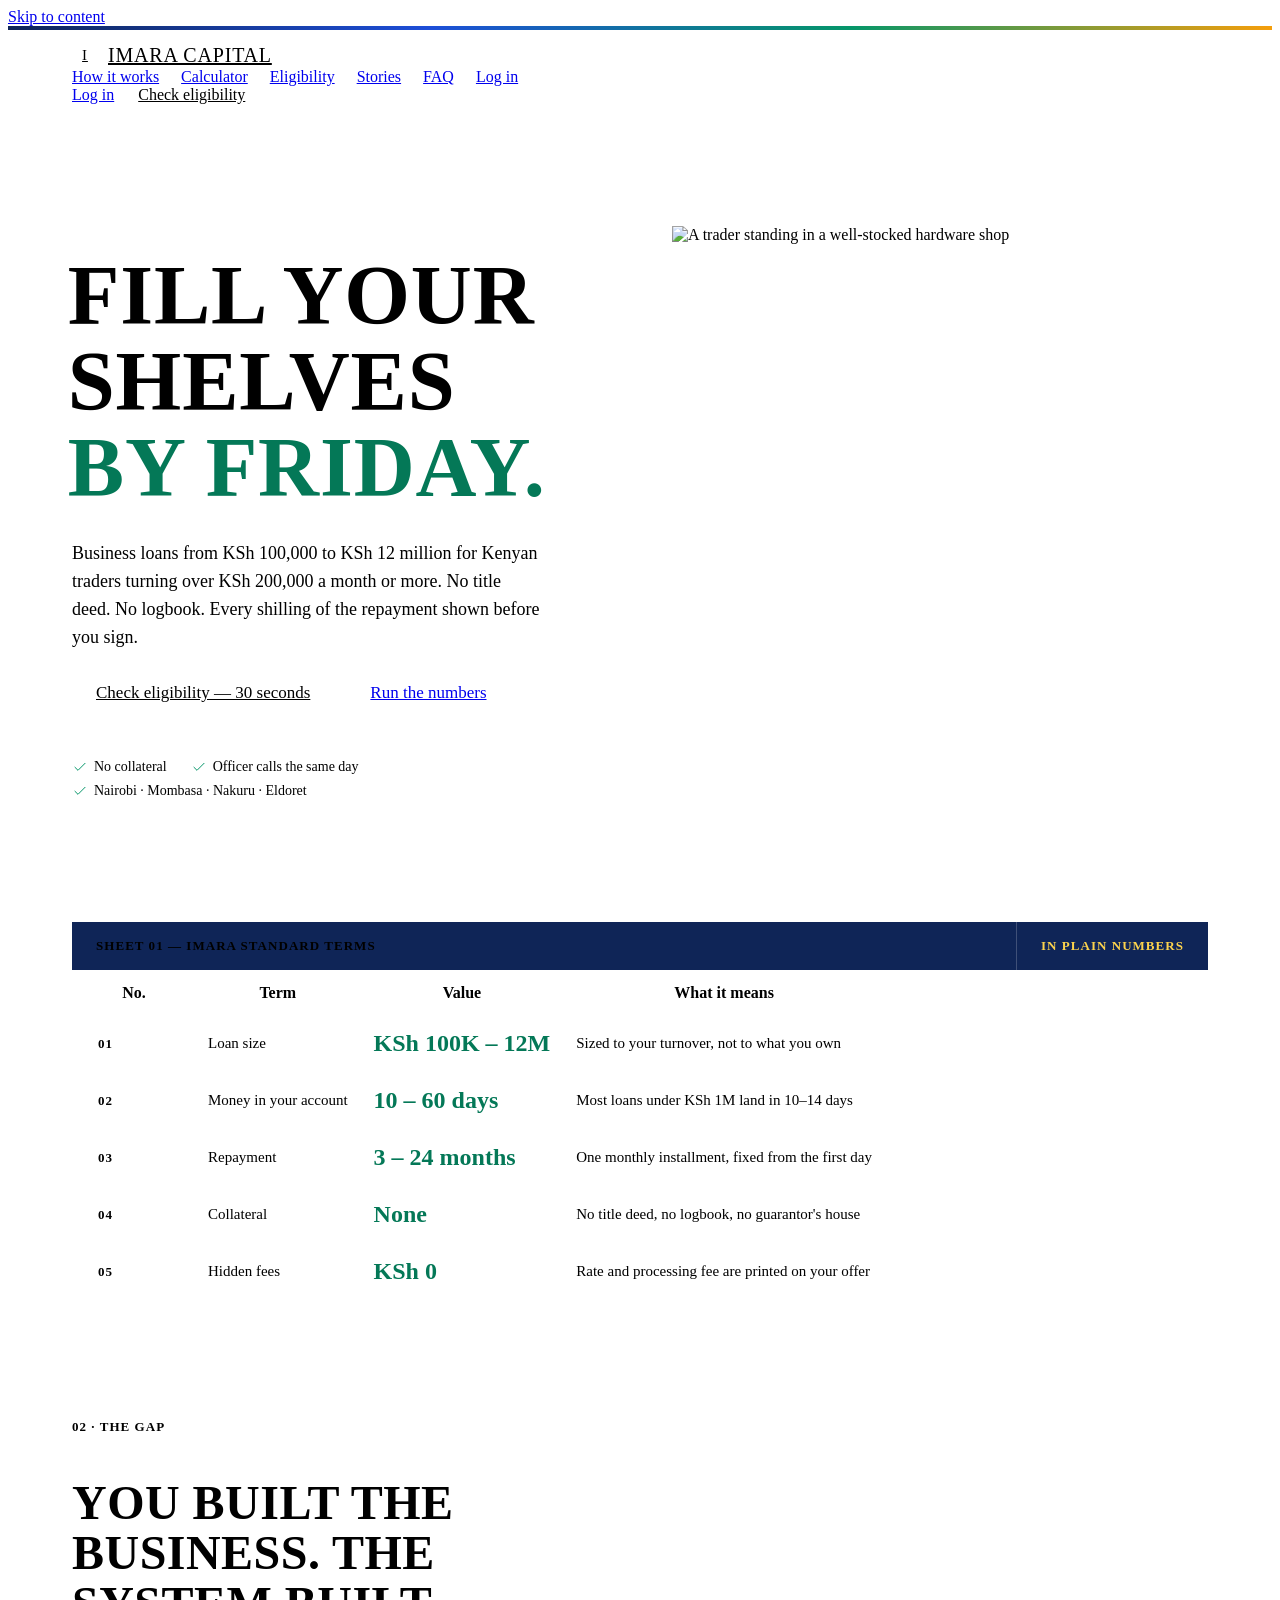
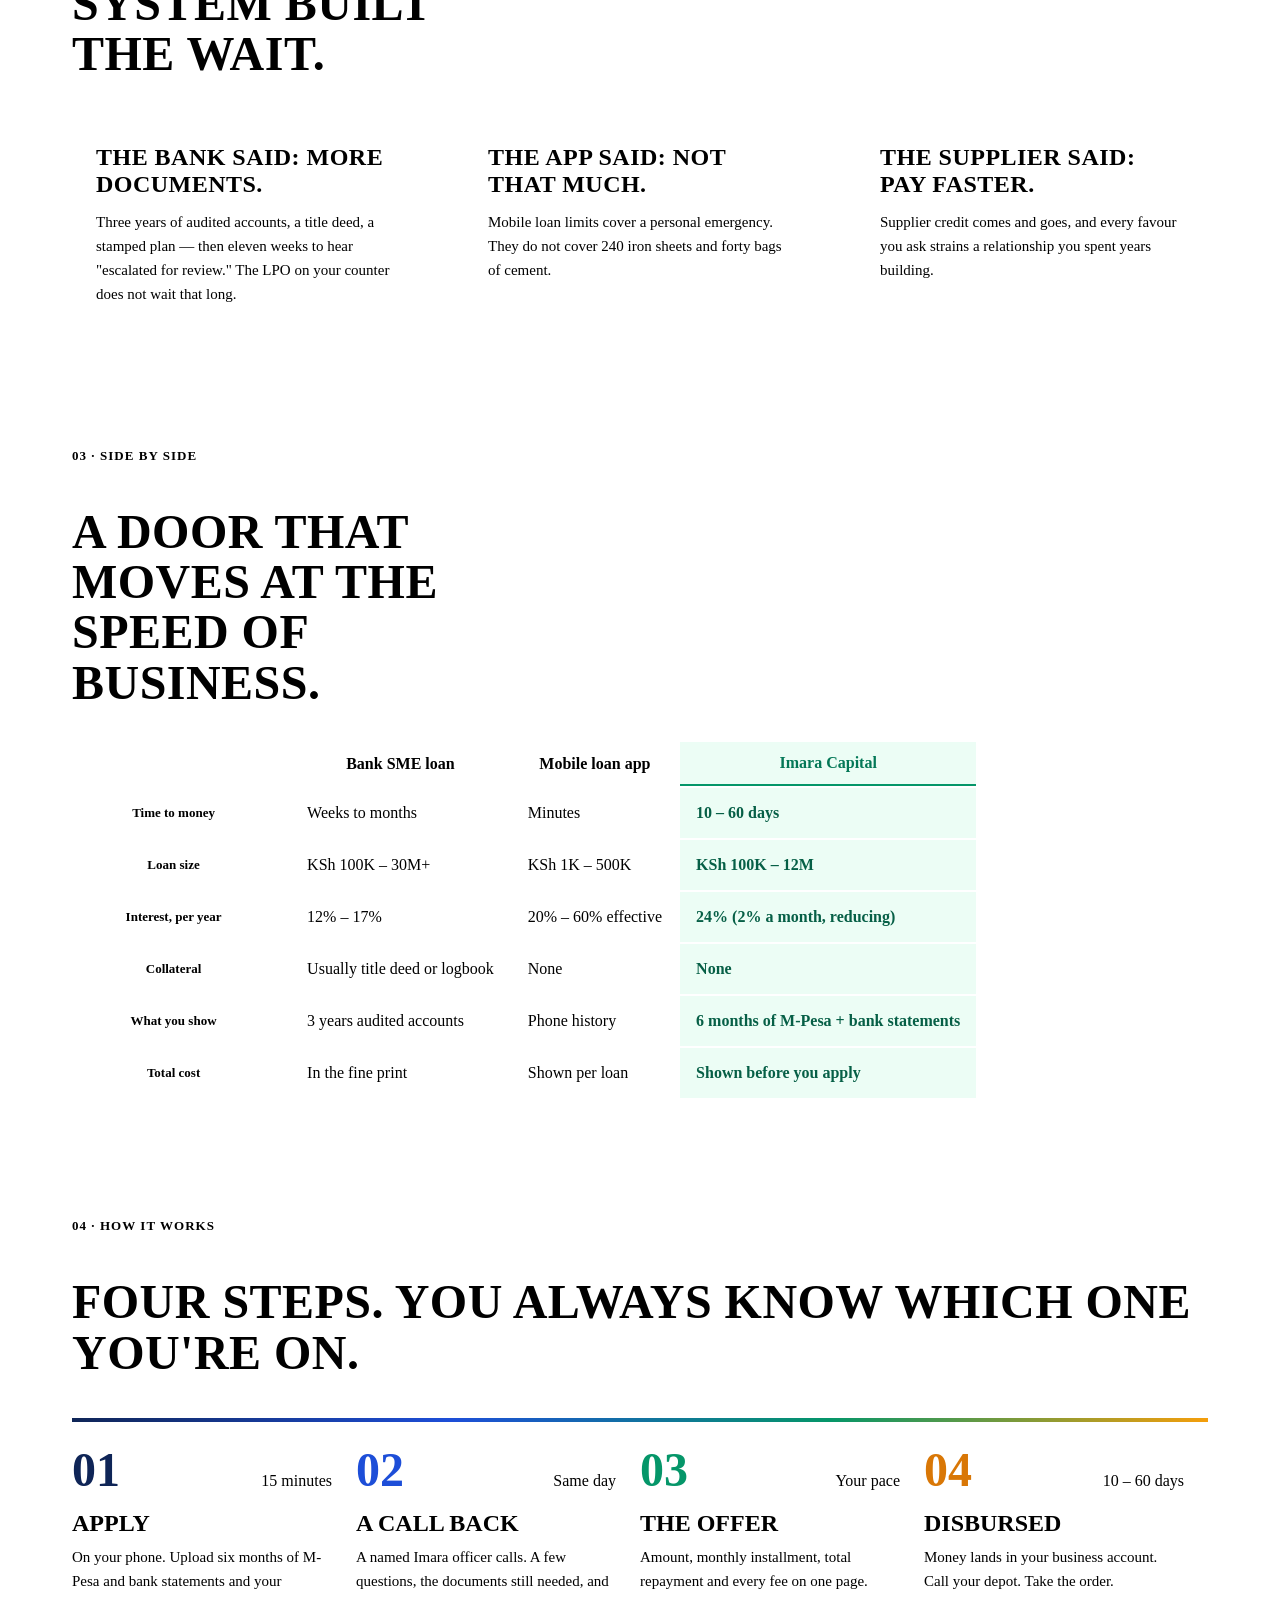
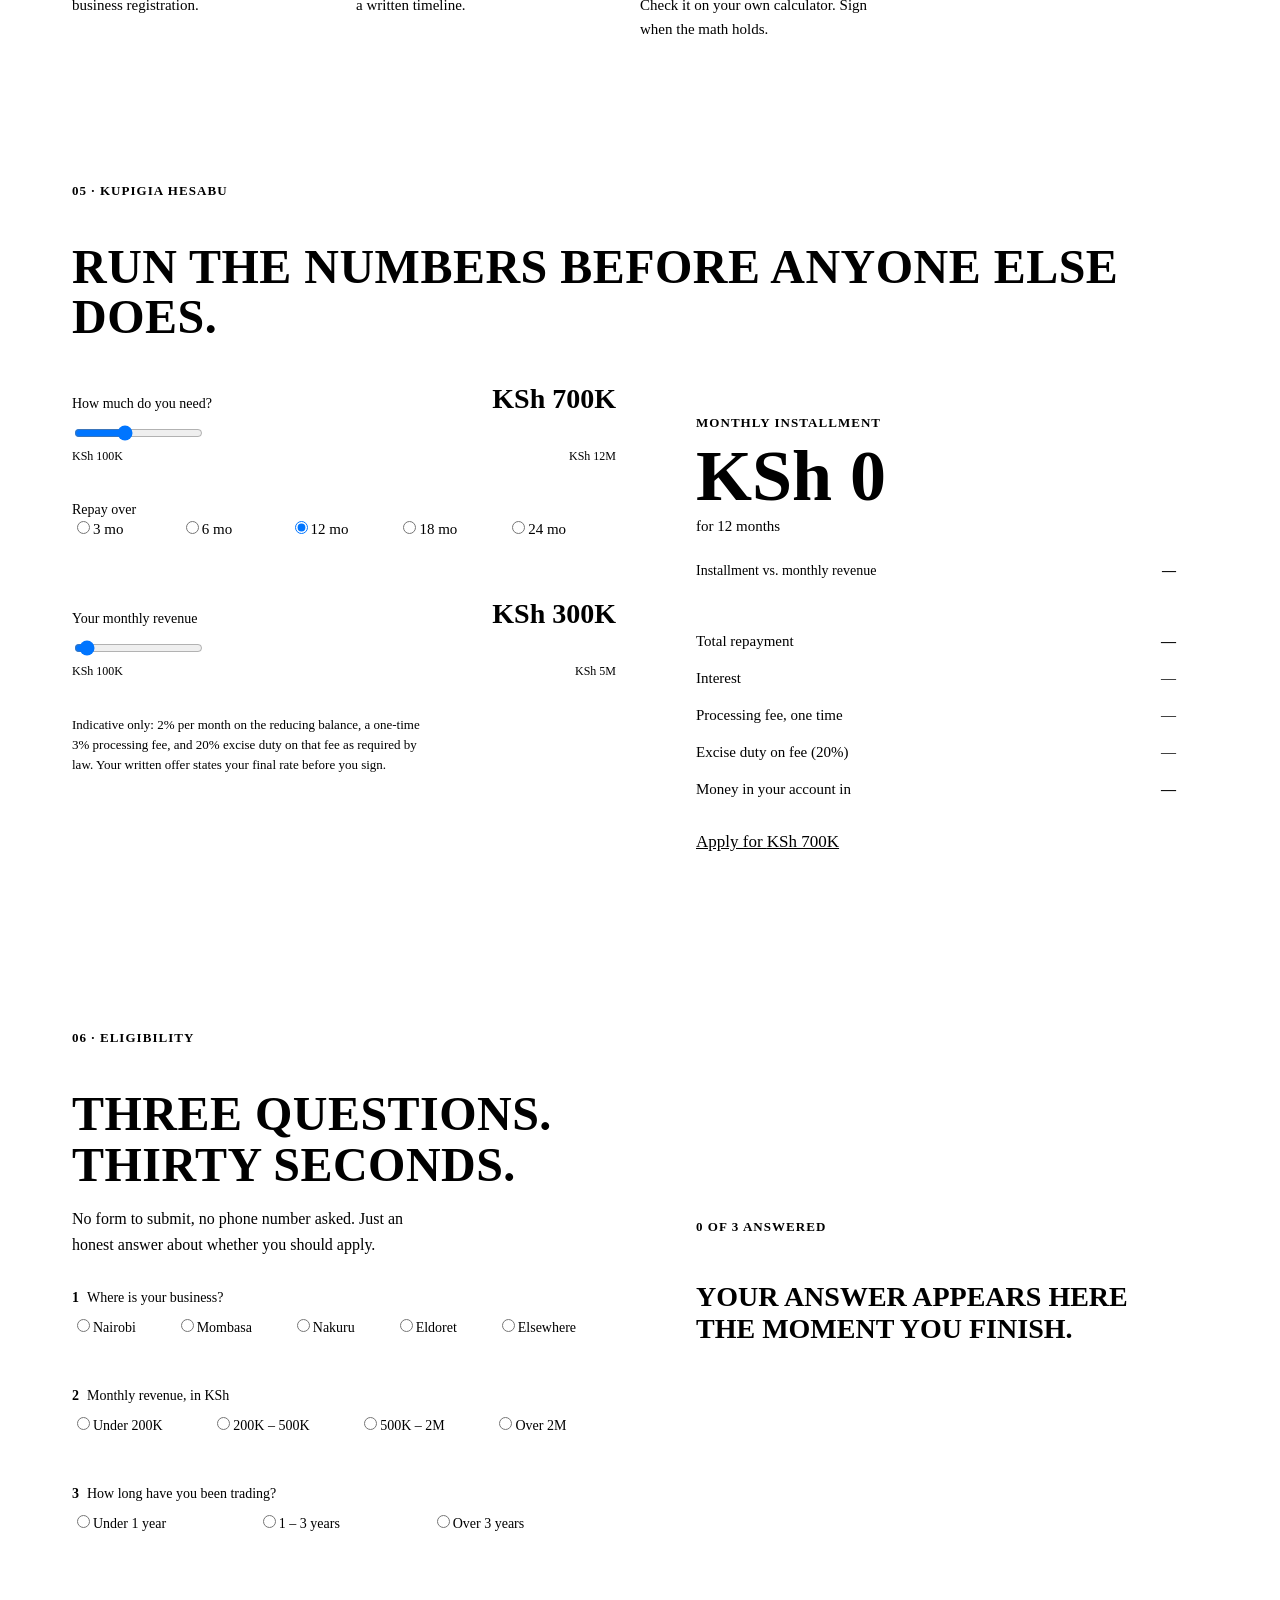
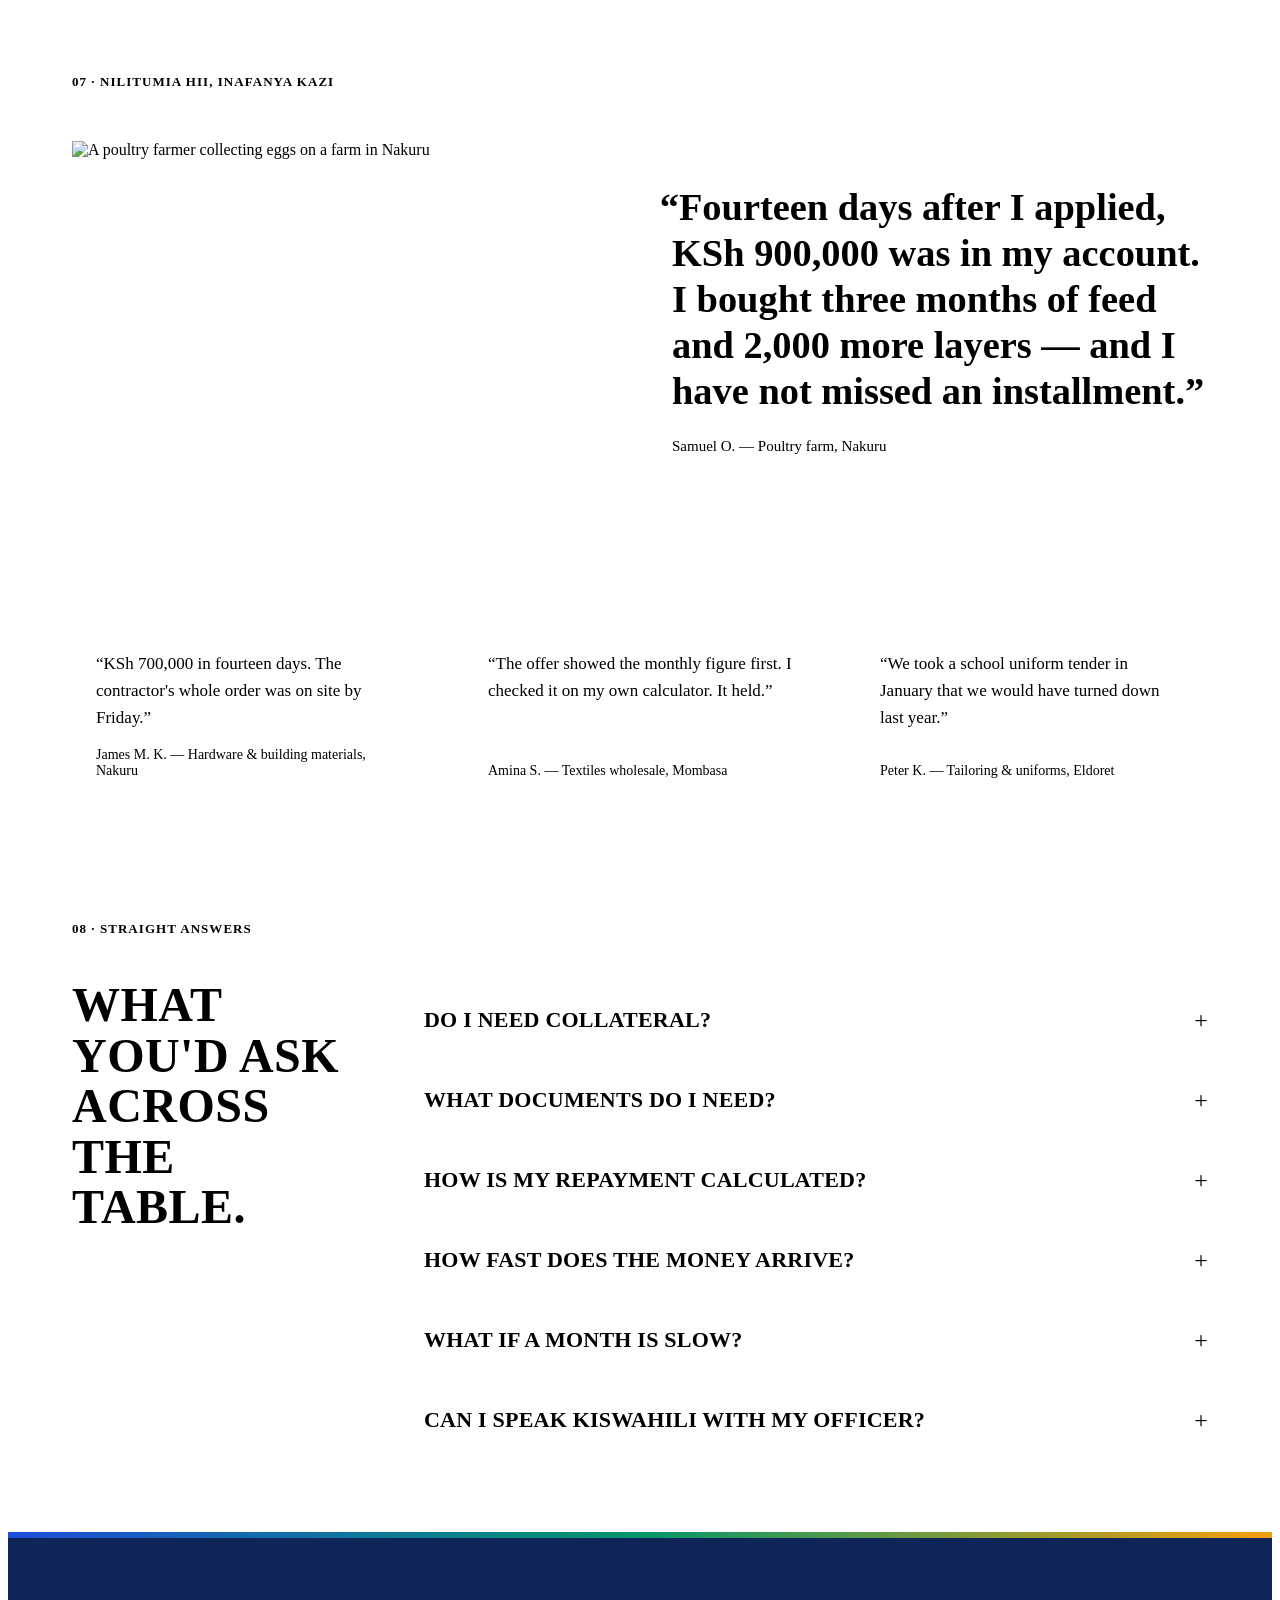
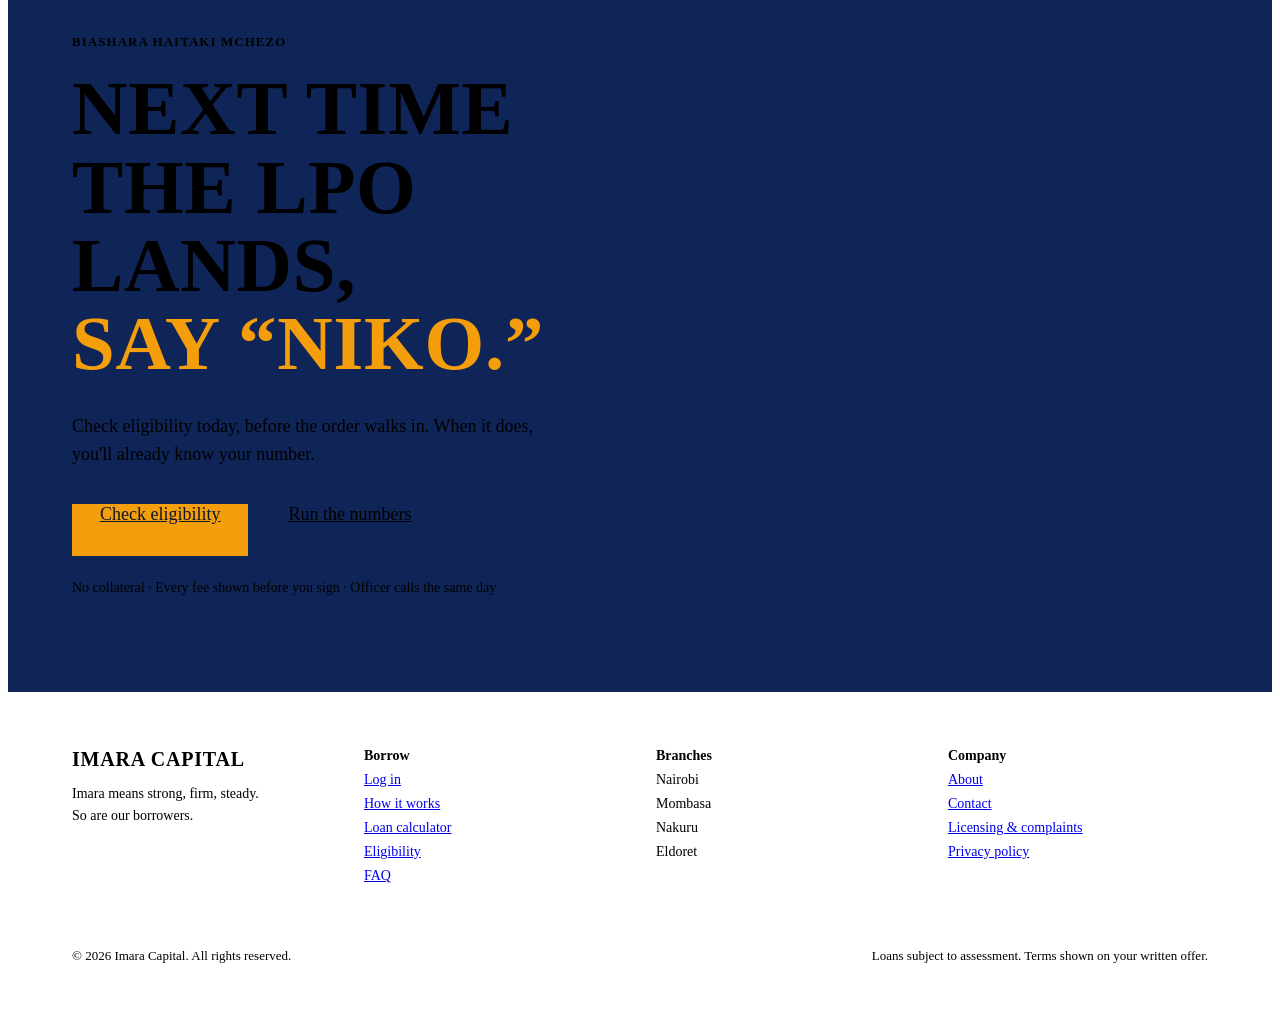
==== commit d081b5ad: "Add email login with Supabase Auth Email-only accounts for Imara Capital borrowers on Supabase proje" ====
--- a/public/index.html
+++ b/public/index.html
@@ -18,6 +18,9 @@
 <link rel="stylesheet" href="https://fonts.googleapis.com/css2?family=Barlow:wght@400;500;700&family=Barlow+Condensed:wght@400;600&display=swap">
 <link rel="stylesheet" href="/assets/css/industry.css">
 <link rel="stylesheet" href="/assets/css/site.css">
+<script src="/assets/js/supabase-config.js" defer></script>
+<script src="/assets/js/session-hint.js" defer></script>
+<script src="/assets/js/account-bridge.js" defer></script>
 <script src="/assets/js/main.js" defer></script>
 </head>
 <body>
@@ -35,9 +38,10 @@
     <a href="#eligibility">Eligibility</a>
     <a href="#stories">Stories</a>
     <a href="#faq">FAQ</a>
+    <a href="/login.html" class="nav-login-mobile" data-auth-link>Log in</a>
   </div>
   <div style="display:flex;gap:8px;align-items:center">
-    <a href="#" class="btn btn-ghost" style="min-height:40px">Log in</a>
+    <a href="/login.html" class="btn btn-ghost" data-auth-link style="min-height:40px">Log in</a>
     <a href="#eligibility" class="btn btn-primary blueprint" style="min-height:40px;color:var(--color-bg);padding-inline:16px"><i class="corner tl"></i><i class="corner tr"></i><i class="corner bl"></i><i class="corner br"></i>Check eligibility</a>
   </div>
 </nav>
@@ -354,7 +358,7 @@
       <span style="font-family:var(--font-heading);font-weight:600;font-size:20px;letter-spacing:0.04em;text-transform:uppercase;color:var(--color-text)">Imara Capital</span>
       <span style="max-width:28ch;line-height:22px">Imara means strong, firm, steady. So are our borrowers.</span>
     </div>
-    <div style="display:flex;flex-direction:column;gap:8px"><strong style="color:var(--color-text);font-weight:600">Borrow</strong><a href="#how">How it works</a><a href="#calculator">Loan calculator</a><a href="#eligibility">Eligibility</a><a href="#faq">FAQ</a></div>
+    <div style="display:flex;flex-direction:column;gap:8px"><strong style="color:var(--color-text);font-weight:600">Borrow</strong><a href="/login.html" data-auth-link>Log in</a><a href="#how">How it works</a><a href="#calculator">Loan calculator</a><a href="#eligibility">Eligibility</a><a href="#faq">FAQ</a></div>
     <div style="display:flex;flex-direction:column;gap:8px"><strong style="color:var(--color-text);font-weight:600">Branches</strong><span>Nairobi</span><span>Mombasa</span><span>Nakuru</span><span>Eldoret</span></div>
     <div style="display:flex;flex-direction:column;gap:8px"><strong style="color:var(--color-text);font-weight:600">Company</strong><a href="#">About</a><a href="#eligibility">Contact</a><a href="/privacy.html#complaints">Licensing &amp; complaints</a><a href="/privacy.html">Privacy policy</a></div>
   </div>
@@ -388,6 +392,7 @@
           </div>
         </div>
         <label class="consent"><input type="checkbox" name="consent" value="yes" id="app-consent" required> <span>I agree to be contacted about my application and have read the <a href="/privacy.html" target="_blank" rel="noopener">privacy policy</a>.</span></label>
+        <p class="app-account-note" id="app-account-note"></p>
         <p class="app-summary" id="app-summary"></p>
         <p class="form-error" id="app-error" role="alert" hidden></p>
         <button type="submit" class="btn btn-primary blueprint btn-block" id="app-submit" style="min-height:48px;font-size:17px;color:var(--color-bg)"><i class="corner tl"></i><i class="corner tr"></i><i class="corner bl"></i><i class="corner br"></i>Request my call back</button>
@@ -397,6 +402,7 @@
       <span class="tag" style="font-size:13px;font-weight:600;background:#DCFCE7;color:#166534">✓ Received</span>
       <h2 style="font-size:32px;text-transform:uppercase;margin:16px 0 8px">Asante. We'll call you today.</h2>
       <p class="dialog-body">An Imara officer will call you the same business day to go through the documents and give you a written timeline.</p>
+      <p class="app-account-note" id="app-done-account" hidden></p>
       <div class="dialog-actions"><button type="button" class="btn btn-secondary" id="app-done-close" style="min-height:44px;padding:0 18px">Close</button></div>
     </div>
   </div>
